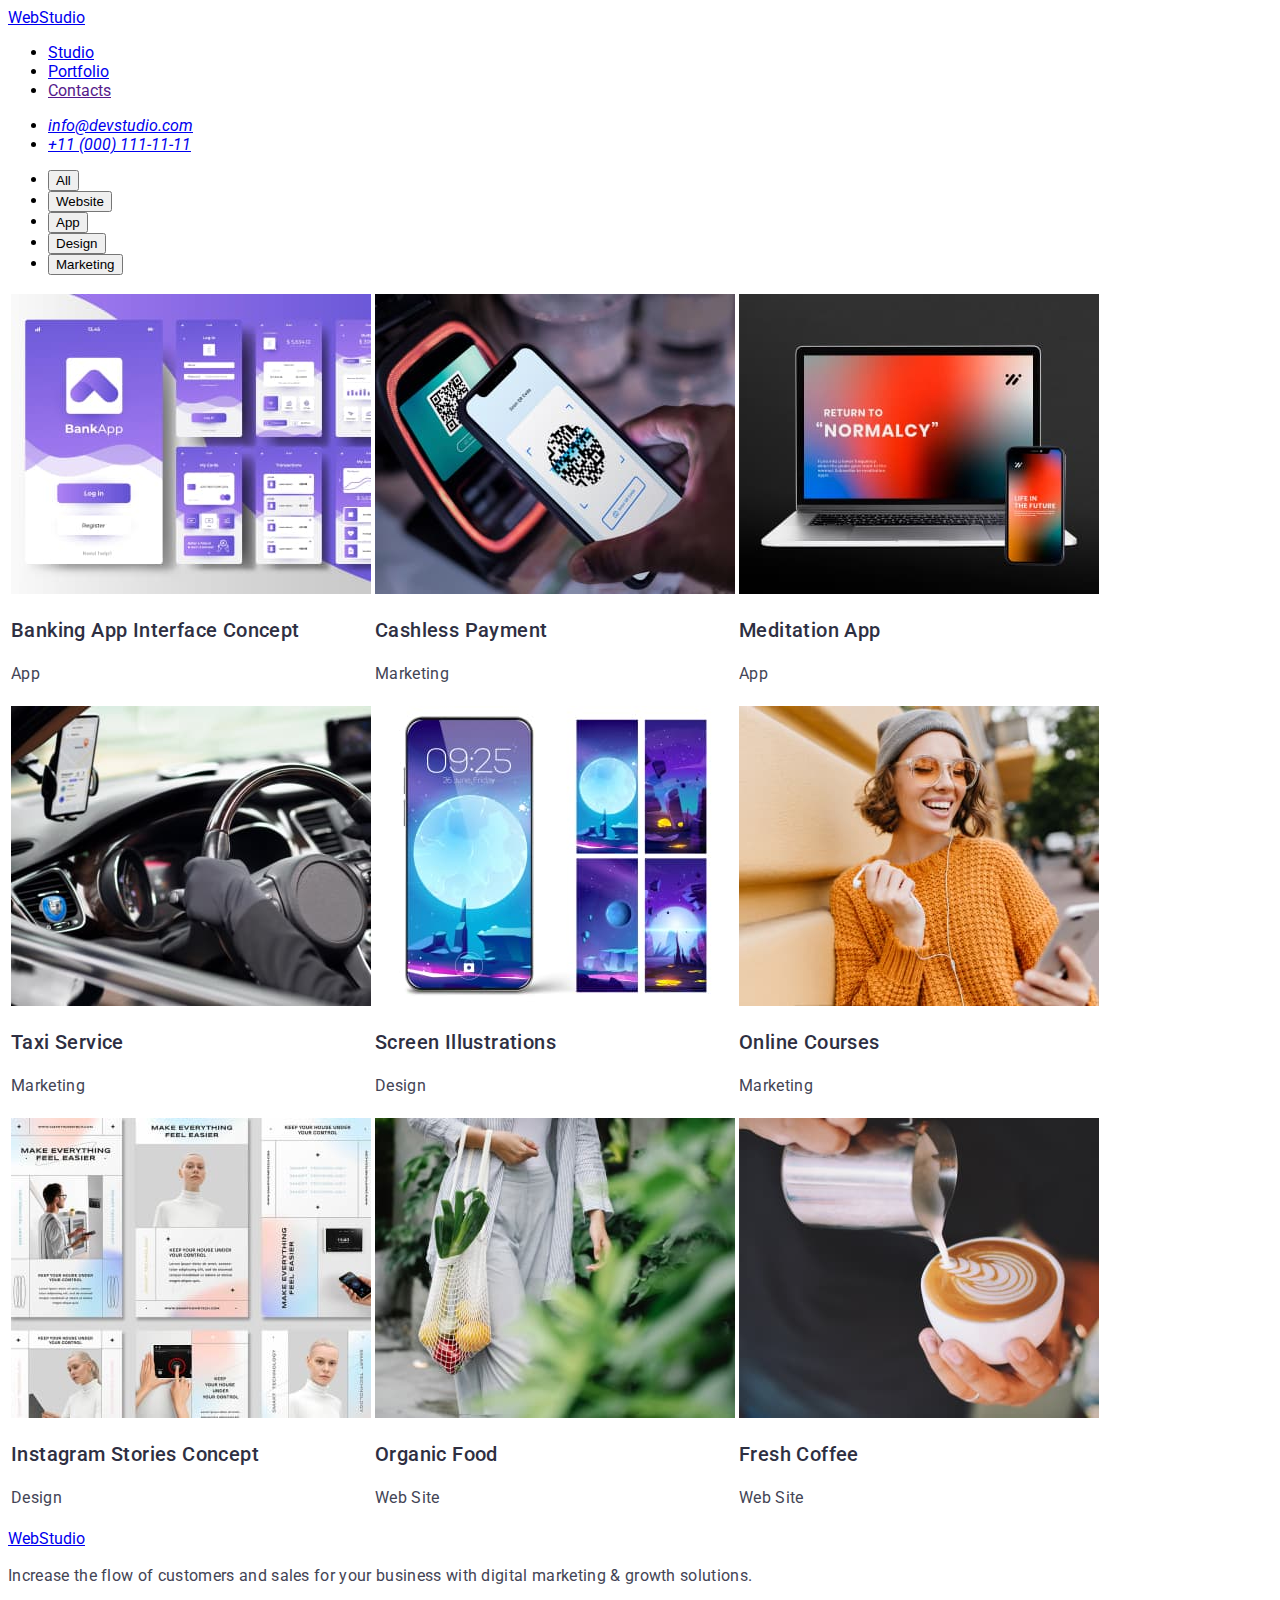
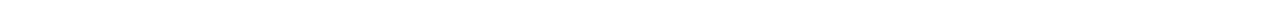
==== portfolio.html @ c82b1fdc "v1" ====
<!DOCTYPE html>
<html lang="en">

<head>
    <meta charset="UTF-8">
    <meta http-equiv="X-UA-Compatible" content="IE=edge">
    <meta name="viewport" content="width=device-width, initial-scale=1.0">
    <link rel="preconnect" href="https://fonts.googleapis.com">
    <link rel="preconnect" href="https://fonts.gstatic.com" crossorigin>
    <link
        href="https://fonts.googleapis.com/css2?family=Raleway:wght@800&family=Roboto:wght@400;500;700;900&display=swap"
        rel="stylesheet">
    <title>WEB STUDIO</title>
    <link rel="stylesheet" href="./css/styles.css">
</head>

<body>
    <header>
        <nav>
            <a href="./index.html">WebStudio</a>
            <ul>
                <li><a href="./index.html">Studio</a></li>
                <li><a href="./portfolio.html">Portfolio</a></li>
                <li><a href="">Contacts</a></li>
            </ul>
        </nav>
        <address>
            <ul>
                <li><a href="mailto:info@devstudio.com">info@devstudio.com</a></li>
                <li><a href="tel:+110001111111">+11 (000) 111-11-11</a></li>
            </ul>
        </address>
    </header>

    <main>
        <ul>
            <li><button type="button">All</button></li>
            <li><button type="button">Website</button></li>
            <li><button type="button">App</button></li>
            <li><button type="button">Design</button></li>
            <li><button type="button">Marketing</button></li>
        </ul>
        <table>
            <tr>
                <td>
                    <img src="./images/banking-app.jpg" alt="Banking app" width="360" height="300">
                    <h3>Banking App Interface Concept</h3>
                    <p>App</p>
                </td>
                <td>
                    <img src="./images/cashless-payment.jpg" alt="Cashless payment" width="360" height="300">
                    <h3>Cashless Payment</h3>
                    <p>Marketing</p>
                </td>
                <td>
                    <img src="./images/meditation-app.jpg" alt="Meditation app" width="360" height="300">
                    <h3>Meditation App</h3>
                    <p>App</p>
                </td>
            </tr>
            <tr>
                <td>
                    <img src="./images/taxi-service.jpg" alt="Taxi service" width="360" height="300">
                    <h3>Taxi Service</h3>
                    <p>Marketing</p>
                </td>
                <td>
                    <img src="./images/screen-illustration.jpg" alt="Lockscreen" width="360" height="300">
                    <h3>Screen Illustrations</h3>
                    <p>Design</p>
                </td>
                <td>
                    <img src="./images/online-courses.jpg" alt="The girls listening to meditation" width="360"
                        height="300">
                    <h3>Online Courses</h3>
                    <p>Marketing</p>
                </td>
            </tr>
            <tr>
                <td>
                    <img src="./images/instagram-stories.jpg" alt="Design instagram stories" width="360" height="300">
                    <h3>Instagram Stories Concept</h3>
                    <p>Design</p>
                </td>
                <td>
                    <img src="./images/organic-food.jpg" alt="Organic food in a bug" width="360" height="300">
                    <h3>Organic Food</h3>
                    <p>Web Site</p>
                </td>
                <td>
                    <img src="./images/fresh-coffee.jpg" alt="Coffee is poured into a cup" width="360" height="300">
                    <h3>Fresh Coffee</h3>
                    <p>Web Site</p>
                </td>
            </tr>
        </table>
    </main>

    <footer>
        <a href="./index.html">WebStudio</a>
        <p>Increase the flow of customers and sales for your business with digital marketing & growth solutions.</p>
    </footer>
</body>

</html>
---- css/styles.css ----
body {
    font-family: 'Roboto', sans-serif;
    text-decoration: none;
}

.header {}

.header-navigation {
    font-weight: 500;
    font-size: 16px;
    line-height: 1.5;    
    letter-spacing: 0.02em;
    color: #2E2F42;
}

.logo {
    font-weight: 800;
    font-size: 18px;
    line-height: 1.17;
    letter-spacing: 0.03em;
    text-transform: uppercase;
    color: #2E2F42;
}

.header-menu {
    font-size: 16px;
}

.header-menu-item {}

h1 {
    font-weight: 700;
        font-size: 56px;
        line-height: 1.07;
        letter-spacing: 0.02em;
        color: #FFFFFF;
}

h3 {
    font-weight: 500;
    font-size: 20px;
    line-height: 1.2;
    letter-spacing: 0.02em;
    color: #2E2F42;
}

p {
    font-weight: 400;
        font-size: 16px;
        line-height: 1.5;
        letter-spacing: 0.02em;
        color: #434455;
}
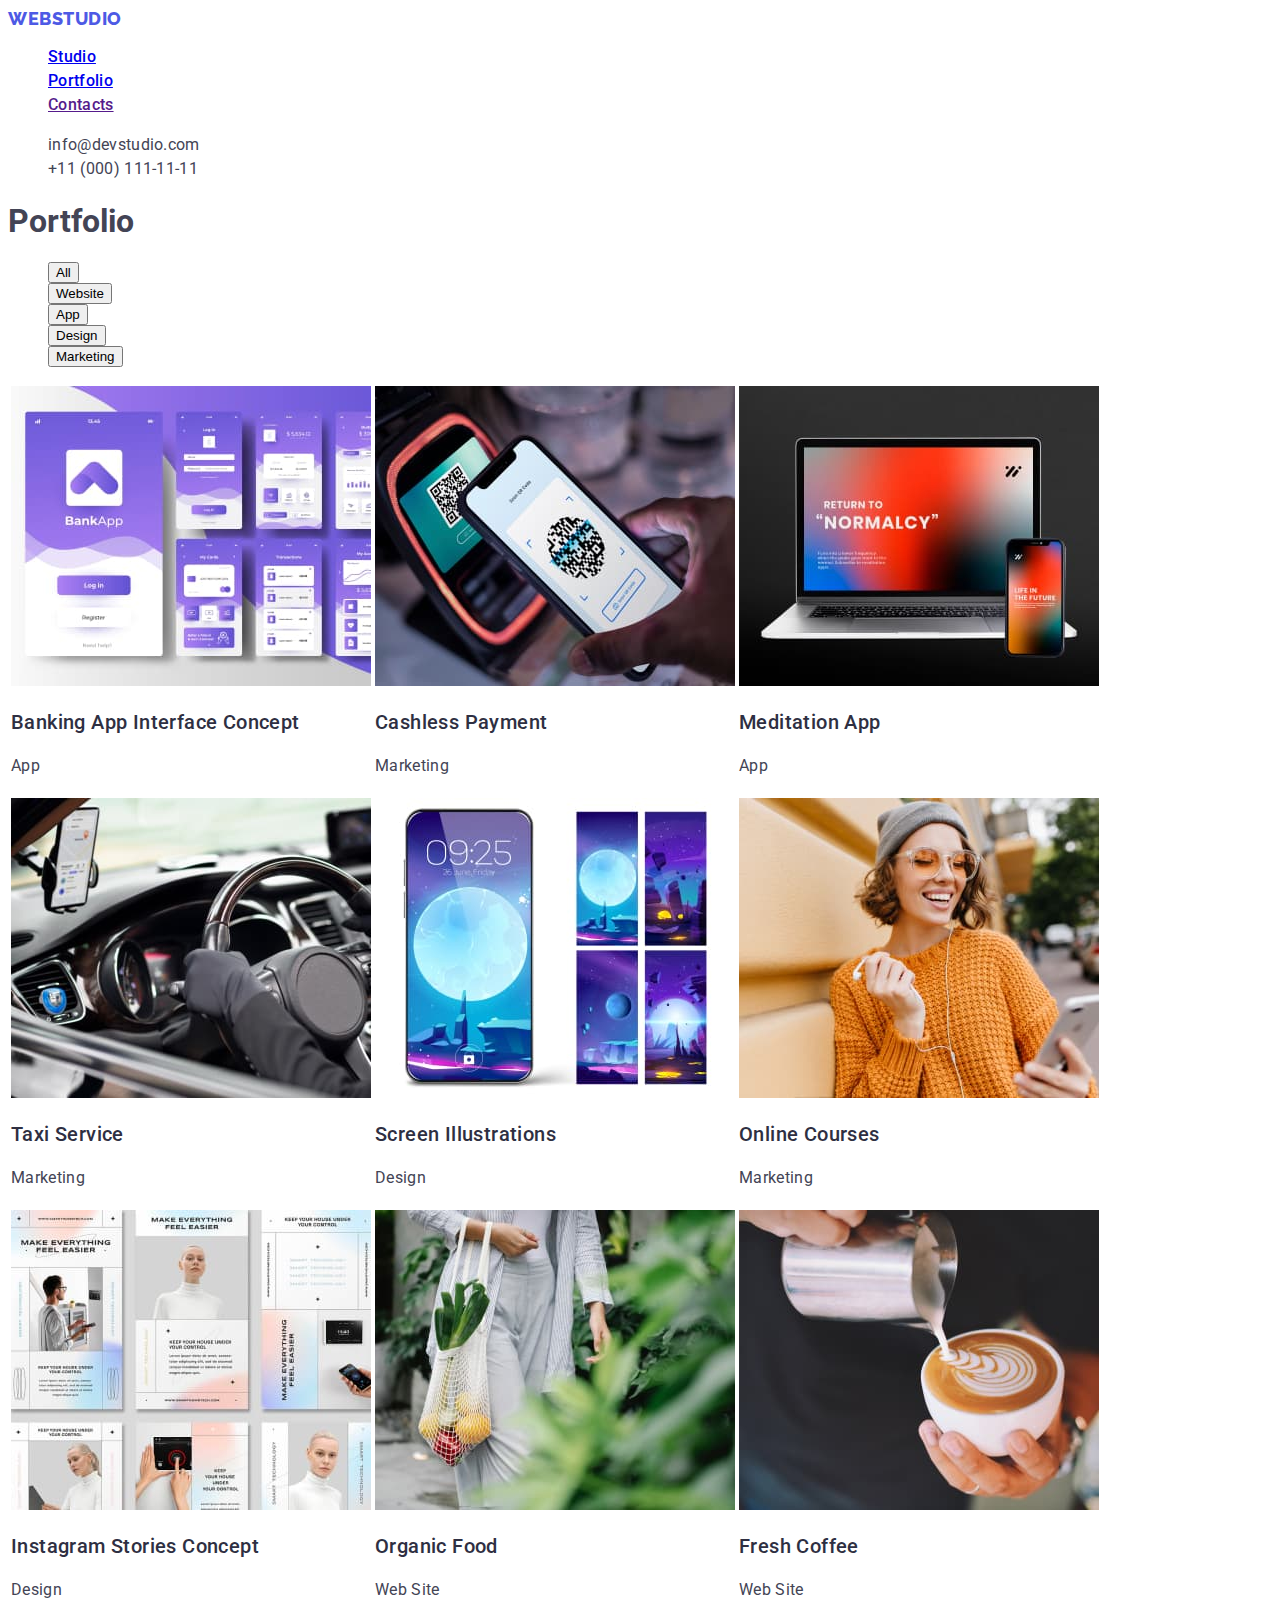
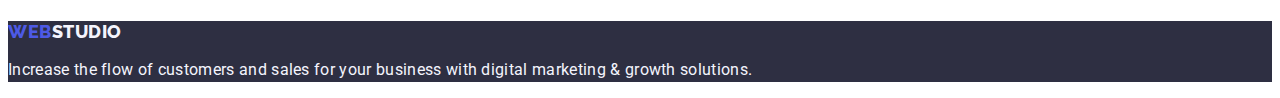
==== commit fadf0e39: "1.3" ====
--- a/portfolio.html
+++ b/portfolio.html
@@ -17,88 +17,93 @@
 <body>
     <header>
         <nav>
-            <a href="./index.html">WebStudio</a>
+            <a class="logo link" href="./index.html">Web<span class="Studio">Studio</span></a>
             <ul>
-                <li><a href="./index.html">Studio</a></li>
-                <li><a href="./portfolio.html">Portfolio</a></li>
-                <li><a href="">Contacts</a></li>
+                <li class="header-menu-item link"><a class="heder-menu-link" href="./index.html">Studio</a></li>
+                <li class="header-menu-item link"><a class="heder-menu-link" href="./portfolio.html">Portfolio</a></li>
+                <li class="header-menu-item link"><a class="heder-menu-link" href="">Contacts</a></li>
             </ul>
         </nav>
-        <address>
+        <address class="contacts">
             <ul>
-                <li><a href="mailto:info@devstudio.com">info@devstudio.com</a></li>
-                <li><a href="tel:+110001111111">+11 (000) 111-11-11</a></li>
+                <li><a class="contacts-data link" href="mailto:info@devstudio.com">info@devstudio.com</a></li>
+                <li><a class="contacts-data link" href="tel:+110001111111">+11 (000) 111-11-11</a></li>
             </ul>
         </address>
     </header>
 
     <main>
-        <ul>
-            <li><button type="button">All</button></li>
-            <li><button type="button">Website</button></li>
-            <li><button type="button">App</button></li>
-            <li><button type="button">Design</button></li>
-            <li><button type="button">Marketing</button></li>
-        </ul>
-        <table>
-            <tr>
-                <td>
-                    <img src="./images/banking-app.jpg" alt="Banking app" width="360" height="300">
-                    <h3>Banking App Interface Concept</h3>
-                    <p>App</p>
-                </td>
-                <td>
-                    <img src="./images/cashless-payment.jpg" alt="Cashless payment" width="360" height="300">
-                    <h3>Cashless Payment</h3>
-                    <p>Marketing</p>
-                </td>
-                <td>
-                    <img src="./images/meditation-app.jpg" alt="Meditation app" width="360" height="300">
-                    <h3>Meditation App</h3>
-                    <p>App</p>
-                </td>
-            </tr>
-            <tr>
-                <td>
-                    <img src="./images/taxi-service.jpg" alt="Taxi service" width="360" height="300">
-                    <h3>Taxi Service</h3>
-                    <p>Marketing</p>
-                </td>
-                <td>
-                    <img src="./images/screen-illustration.jpg" alt="Lockscreen" width="360" height="300">
-                    <h3>Screen Illustrations</h3>
-                    <p>Design</p>
-                </td>
-                <td>
-                    <img src="./images/online-courses.jpg" alt="The girls listening to meditation" width="360"
-                        height="300">
-                    <h3>Online Courses</h3>
-                    <p>Marketing</p>
-                </td>
-            </tr>
-            <tr>
-                <td>
-                    <img src="./images/instagram-stories.jpg" alt="Design instagram stories" width="360" height="300">
-                    <h3>Instagram Stories Concept</h3>
-                    <p>Design</p>
-                </td>
-                <td>
-                    <img src="./images/organic-food.jpg" alt="Organic food in a bug" width="360" height="300">
-                    <h3>Organic Food</h3>
-                    <p>Web Site</p>
-                </td>
-                <td>
-                    <img src="./images/fresh-coffee.jpg" alt="Coffee is poured into a cup" width="360" height="300">
-                    <h3>Fresh Coffee</h3>
-                    <p>Web Site</p>
-                </td>
-            </tr>
-        </table>
+        <section>
+            <h1>Portfolio</h1>
+            <ul>
+                <li><button type="button">All</button></li>
+                <li><button type="button">Website</button></li>
+                <li><button type="button">App</button></li>
+                <li><button type="button">Design</button></li>
+                <li><button type="button">Marketing</button></li>
+            </ul>
+            <table>
+                <tr>
+                    <td>
+                        <img src="./images/banking-app.jpg" alt="Banking app" width="360" height="300">
+                        <h3>Banking App Interface Concept</h3>
+                        <p>App</p>
+                    </td>
+                    <td>
+                        <img src="./images/cashless-payment.jpg" alt="Cashless payment" width="360" height="300">
+                        <h3>Cashless Payment</h3>
+                        <p>Marketing</p>
+                    </td>
+                    <td>
+                        <img src="./images/meditation-app.jpg" alt="Meditation app" width="360" height="300">
+                        <h3>Meditation App</h3>
+                        <p>App</p>
+                    </td>
+                </tr>
+                <tr>
+                    <td>
+                        <img src="./images/taxi-service.jpg" alt="Taxi service" width="360" height="300">
+                        <h3>Taxi Service</h3>
+                        <p>Marketing</p>
+                    </td>
+                    <td>
+                        <img src="./images/screen-illustration.jpg" alt="Lockscreen" width="360" height="300">
+                        <h3>Screen Illustrations</h3>
+                        <p>Design</p>
+                    </td>
+                    <td>
+                        <img src="./images/online-courses.jpg" alt="The girls listening to meditation" width="360"
+                            height="300">
+                        <h3>Online Courses</h3>
+                        <p>Marketing</p>
+                    </td>
+                </tr>
+                <tr>
+                    <td>
+                        <img src="./images/instagram-stories.jpg" alt="Design instagram stories" width="360"
+                            height="300">
+                        <h3>Instagram Stories Concept</h3>
+                        <p>Design</p>
+                    </td>
+                    <td>
+                        <img src="./images/organic-food.jpg" alt="Organic food in a bug" width="360" height="300">
+                        <h3>Organic Food</h3>
+                        <p>Web Site</p>
+                    </td>
+                    <td>
+                        <img src="./images/fresh-coffee.jpg" alt="Coffee is poured into a cup" width="360" height="300">
+                        <h3>Fresh Coffee</h3>
+                        <p>Web Site</p>
+                    </td>
+                </tr>
+            </table>
+        </section>
     </main>
 
-    <footer>
-        <a href="./index.html">WebStudio</a>
-        <p>Increase the flow of customers and sales for your business with digital marketing & growth solutions.</p>
+    <footer class="footer">
+        <a class="logo link" href="./index.html">Web<span class="studiof">Studio</span></a>
+        <p class="footerp">Increase the flow of customers and sales for your business with digital marketing & growth
+            solutions.</p>
     </footer>
 </body>
 
--- a/css/styles.css
+++ b/css/styles.css
@@ -1,39 +1,115 @@
+:root {
+    --navy-blue: #2e2f42;
+    --cloud: #F4F4FD;
+    --slate: #434455;
+}
+
 body {
     font-family: 'Roboto', sans-serif;
     text-decoration: none;
+    color: #434455;
+    background-color: #FFFFFF;
 }
 
-.header {}
+.link {
+    text-decoration: none;
+}
 
-.header-navigation {
-    font-weight: 500;
-    font-size: 16px;
-    line-height: 1.5;    
-    letter-spacing: 0.02em;
-    color: #2E2F42;
+ul {
+    list-style: none;
 }
 
 .logo {
+    font-family: "Raleway", sans-serif;
     font-weight: 800;
     font-size: 18px;
     line-height: 1.17;
     letter-spacing: 0.03em;
     text-transform: uppercase;
-    color: #2E2F42;
+    color: #4d5ae5;
 }
 
-.header-menu {
-    font-size: 16px;
+.studio {
+    color: #2e2f42;
 }
 
-.header-menu-item {}
+.studiof {
+    color: #f4f4fd
+}
 
-h1 {
+.header-menu-item {
+    font-weight: 500;
+    font-size: 16px;
+    line-height: 1.5;
+    letter-spacing: 0.02em;
+    color: var(--navy-blue);
+}
+
+.header-menu-item:hover {
+    color: #404bbf;
+}
+
+.header-menu-item:active {
+    color: #404bbf;
+}
+
+.contacts {
+    font-style: normal;
+}
+
+.contacts-data {
+    letter-spacing: 0.02em;
+    color: var(--slate);
+    line-height: 1.5;
+}
+
+.contacts.data:hover {
+    color: #404bbf
+}
+
+.contacts-data:active {
+    color: #404bbf
+}
+
+.section1 {
+    background-color: var(--navy-blue);
+}
+
+.slogan {
     font-weight: 700;
-        font-size: 56px;
-        line-height: 1.07;
-        letter-spacing: 0.02em;
-        color: #FFFFFF;
+    font-size: 56px;
+    line-height: 1.07;
+    letter-spacing: 0.02em;
+    color: #FFFFFF;
+    text-align: center
+}
+
+.button {
+    background-color: #4D5AE5;
+    font-family: "Roboto", sans-serif;
+    font-weight: 500;
+    font-size: 16px;
+    line-height: 1.5;
+    align-items: center;
+    letter-spacing: 0.04em;
+    color: #FFFFFF;
+    cursor: pointer;
+}
+
+.button1:hover {
+    background-color: #404BBF;
+}
+
+.button1:active {
+    background-color: #404BBF;
+}
+
+h2 {
+    font-weight: 700;
+    font-size: 36px;
+    line-height: 1.11;
+    letter-spacing: 0.02em;
+    color: #2E2F42;
 }
 
 h3 {
@@ -46,8 +122,15 @@
 
 p {
     font-weight: 400;
-        font-size: 16px;
-        line-height: 1.5;
-        letter-spacing: 0.02em;
-        color: #434455;
+    font-size: 16px;
+    line-height: 1.5;
+    letter-spacing: 0.02em;
 }
+
+.footer {
+background-color: var(--navy-blue);
+}
+
+.footerp {
+    color: var(--cloud);
+}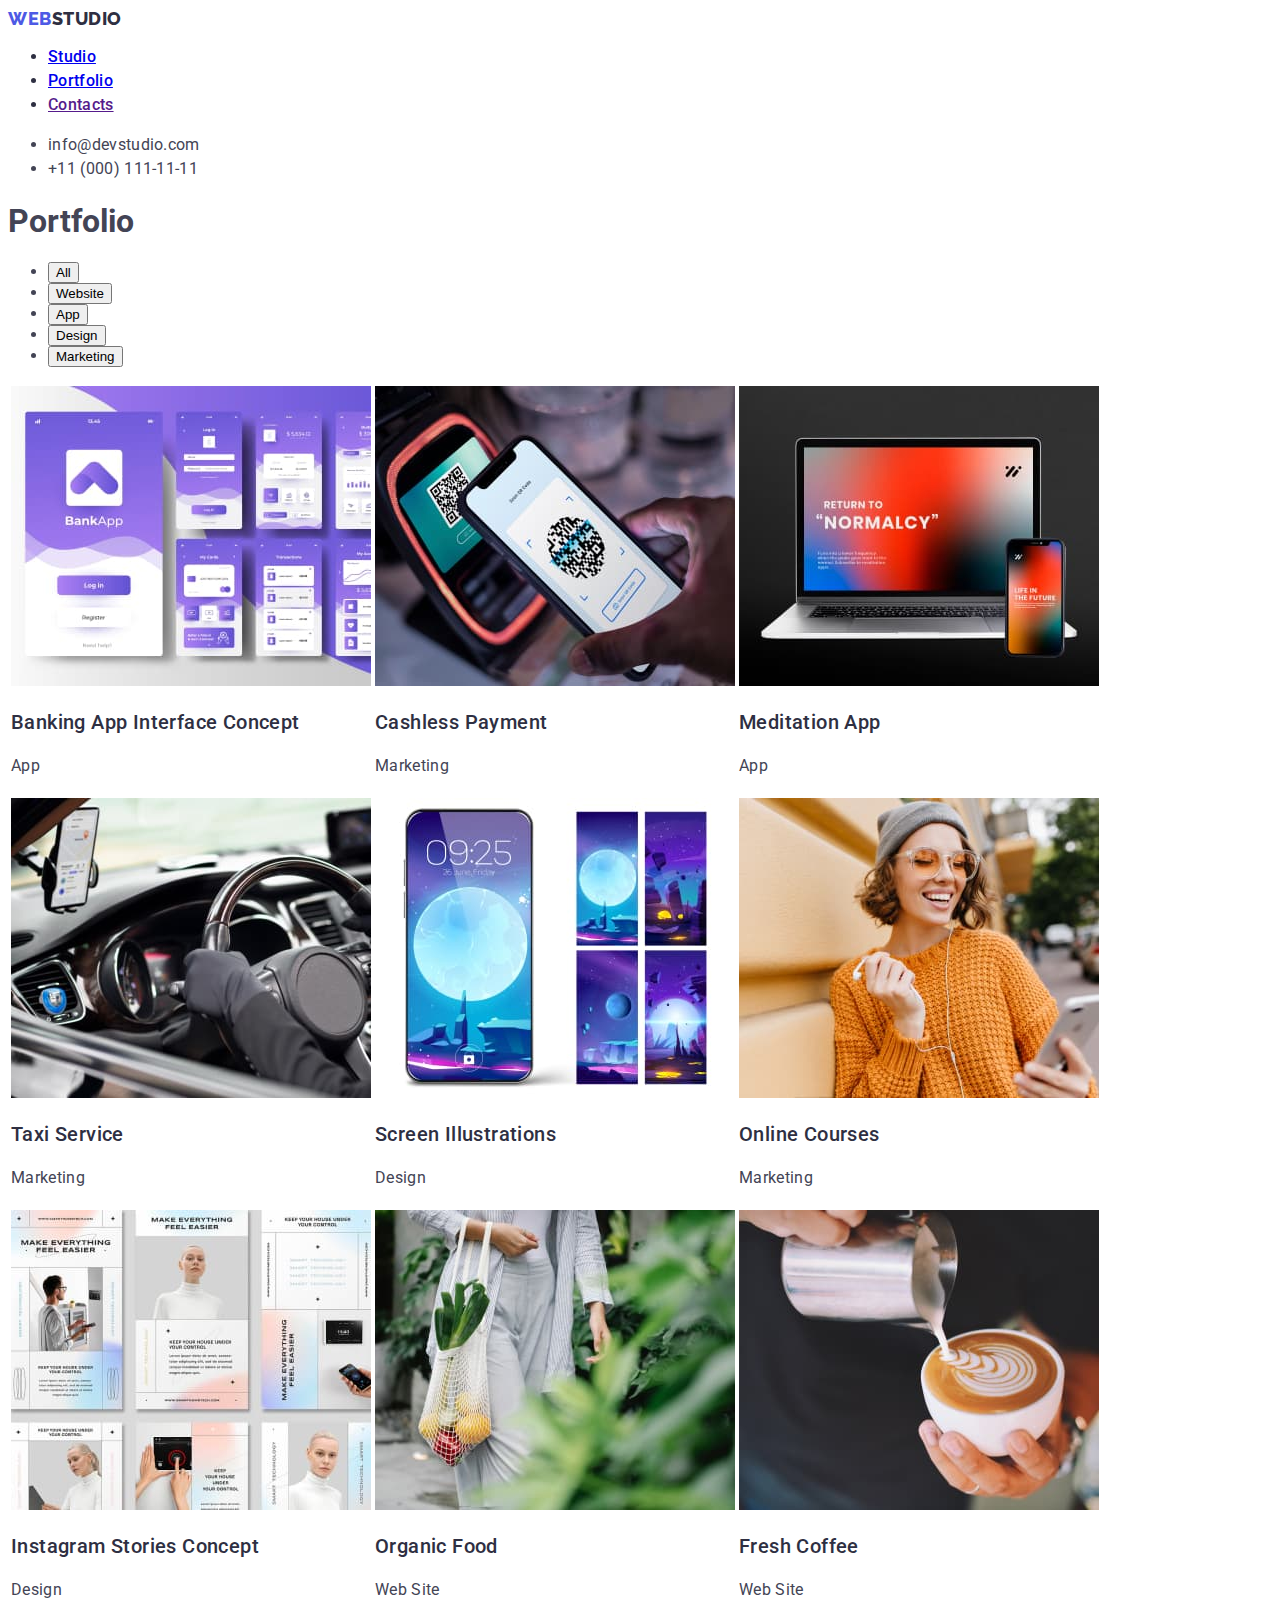
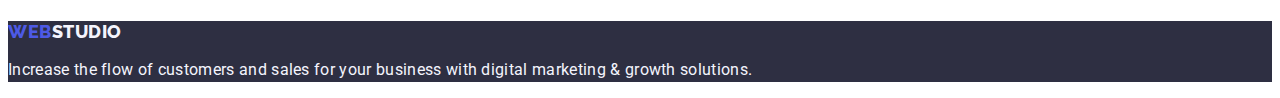
==== commit 27e92763: "1.4" ====
--- a/portfolio.html
+++ b/portfolio.html
@@ -17,7 +17,7 @@
 <body>
     <header>
         <nav>
-            <a class="logo link" href="./index.html">Web<span class="Studio">Studio</span></a>
+            <a class="logo link" href="./index.html">Web<span class="studio">Studio</span></a>
             <ul>
                 <li class="header-menu-item link"><a class="heder-menu-link" href="./index.html">Studio</a></li>
                 <li class="header-menu-item link"><a class="heder-menu-link" href="./portfolio.html">Portfolio</a></li>
--- a/css/styles.css
+++ b/css/styles.css
@@ -15,7 +15,7 @@
     text-decoration: none;
 }
 
-ul {
+.list {
     list-style: none;
 }
 
@@ -71,7 +71,7 @@
     color: #404bbf
 }
 
-.section1 {
+.section-introduction {
     background-color: var(--navy-blue);
 }
 
@@ -96,11 +96,11 @@
     cursor: pointer;
 }
 
-.button1:hover {
+.button:hover {
     background-color: #404BBF;
 }
 
-.button1:active {
+.button:active {
     background-color: #404BBF;
 }
 
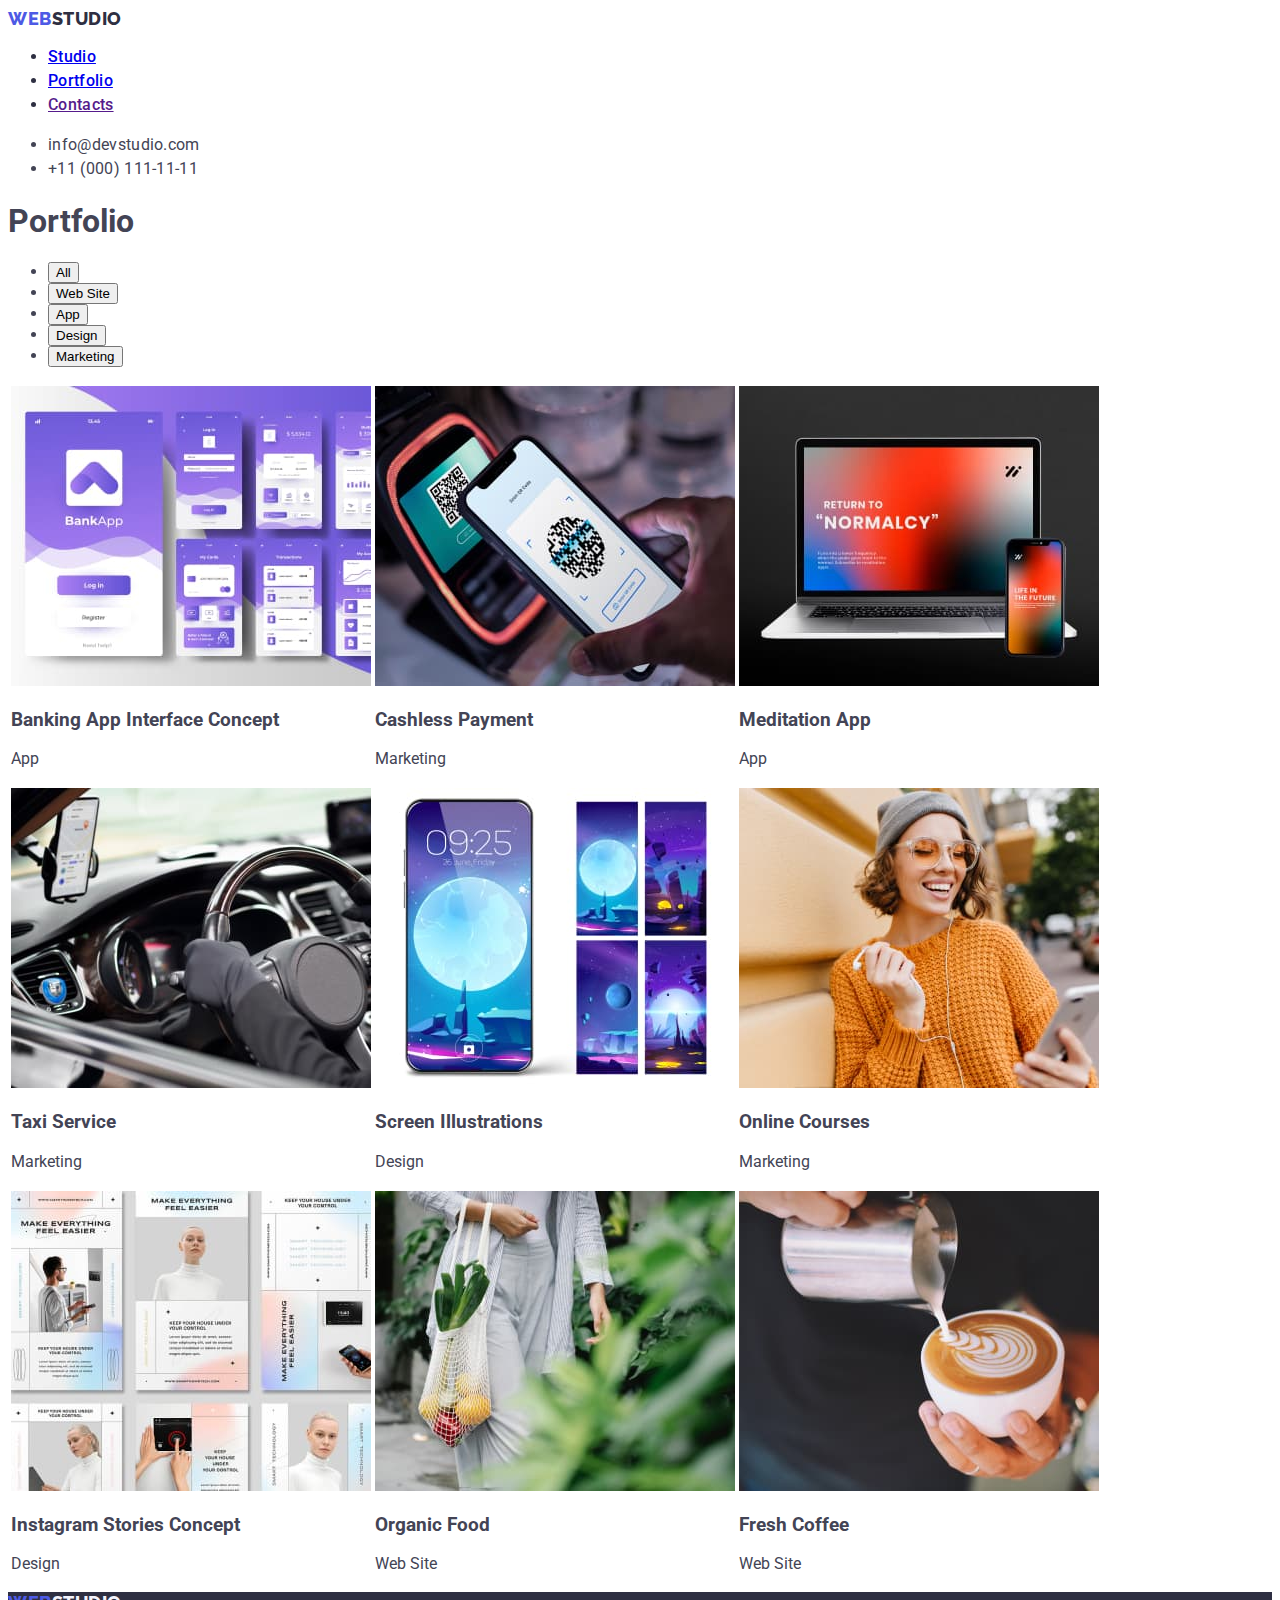
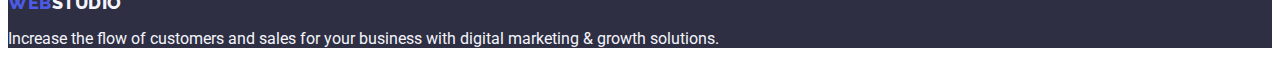
==== commit 6ca3972a: "1.6" ====
--- a/portfolio.html
+++ b/portfolio.html
@@ -37,7 +37,7 @@
             <h1>Portfolio</h1>
             <ul>
                 <li><button type="button">All</button></li>
-                <li><button type="button">Website</button></li>
+                <li><button type="button">Web Site</button></li>
                 <li><button type="button">App</button></li>
                 <li><button type="button">Design</button></li>
                 <li><button type="button">Marketing</button></li>
--- a/css/styles.css
+++ b/css/styles.css
@@ -1,7 +1,8 @@
 :root {
-    --navy-blue: #2e2f42;
+    --navy-blue: #2E2F42;
     --cloud: #F4F4FD;
     --slate: #434455;
+    --ocean: #404BBF;
 }
 
 body {
@@ -30,11 +31,11 @@
 }
 
 .studio {
-    color: #2e2f42;
+    color: var(--navy-blue);
 }
 
 .studiof {
-    color: #f4f4fd
+    color: var(--cloud);
 }
 
 .header-menu-item {
@@ -46,11 +47,11 @@
 }
 
 .header-menu-item:hover {
-    color: #404bbf;
+    color: var(--ocean);
 }
 
-.header-menu-item:active {
-    color: #404bbf;
+.header-menu-item:focus {
+    color: var(--ocean);
 }
 
 .contacts {
@@ -67,11 +68,11 @@
     color: #404bbf
 }
 
-.contacts-data:active {
+.contacts-data:focus {
     color: #404bbf
 }
 
-.section-introduction {
+.introduction {
     background-color: var(--navy-blue);
 }
 
@@ -90,7 +91,6 @@
     font-weight: 500;
     font-size: 16px;
     line-height: 1.5;
-    align-items: center;
     letter-spacing: 0.04em;
     color: #FFFFFF;
     cursor: pointer;
@@ -100,7 +100,7 @@
     background-color: #404BBF;
 }
 
-.button:active {
+.button:focus {
     background-color: #404BBF;
 }
 
@@ -112,7 +112,7 @@
     color: #2E2F42;
 }
 
-h3 {
+.advantagesh {
     font-weight: 500;
     font-size: 20px;
     line-height: 1.2;
@@ -120,7 +120,7 @@
     color: #2E2F42;
 }
 
-p {
+.advantagesp {
     font-weight: 400;
     font-size: 16px;
     line-height: 1.5;
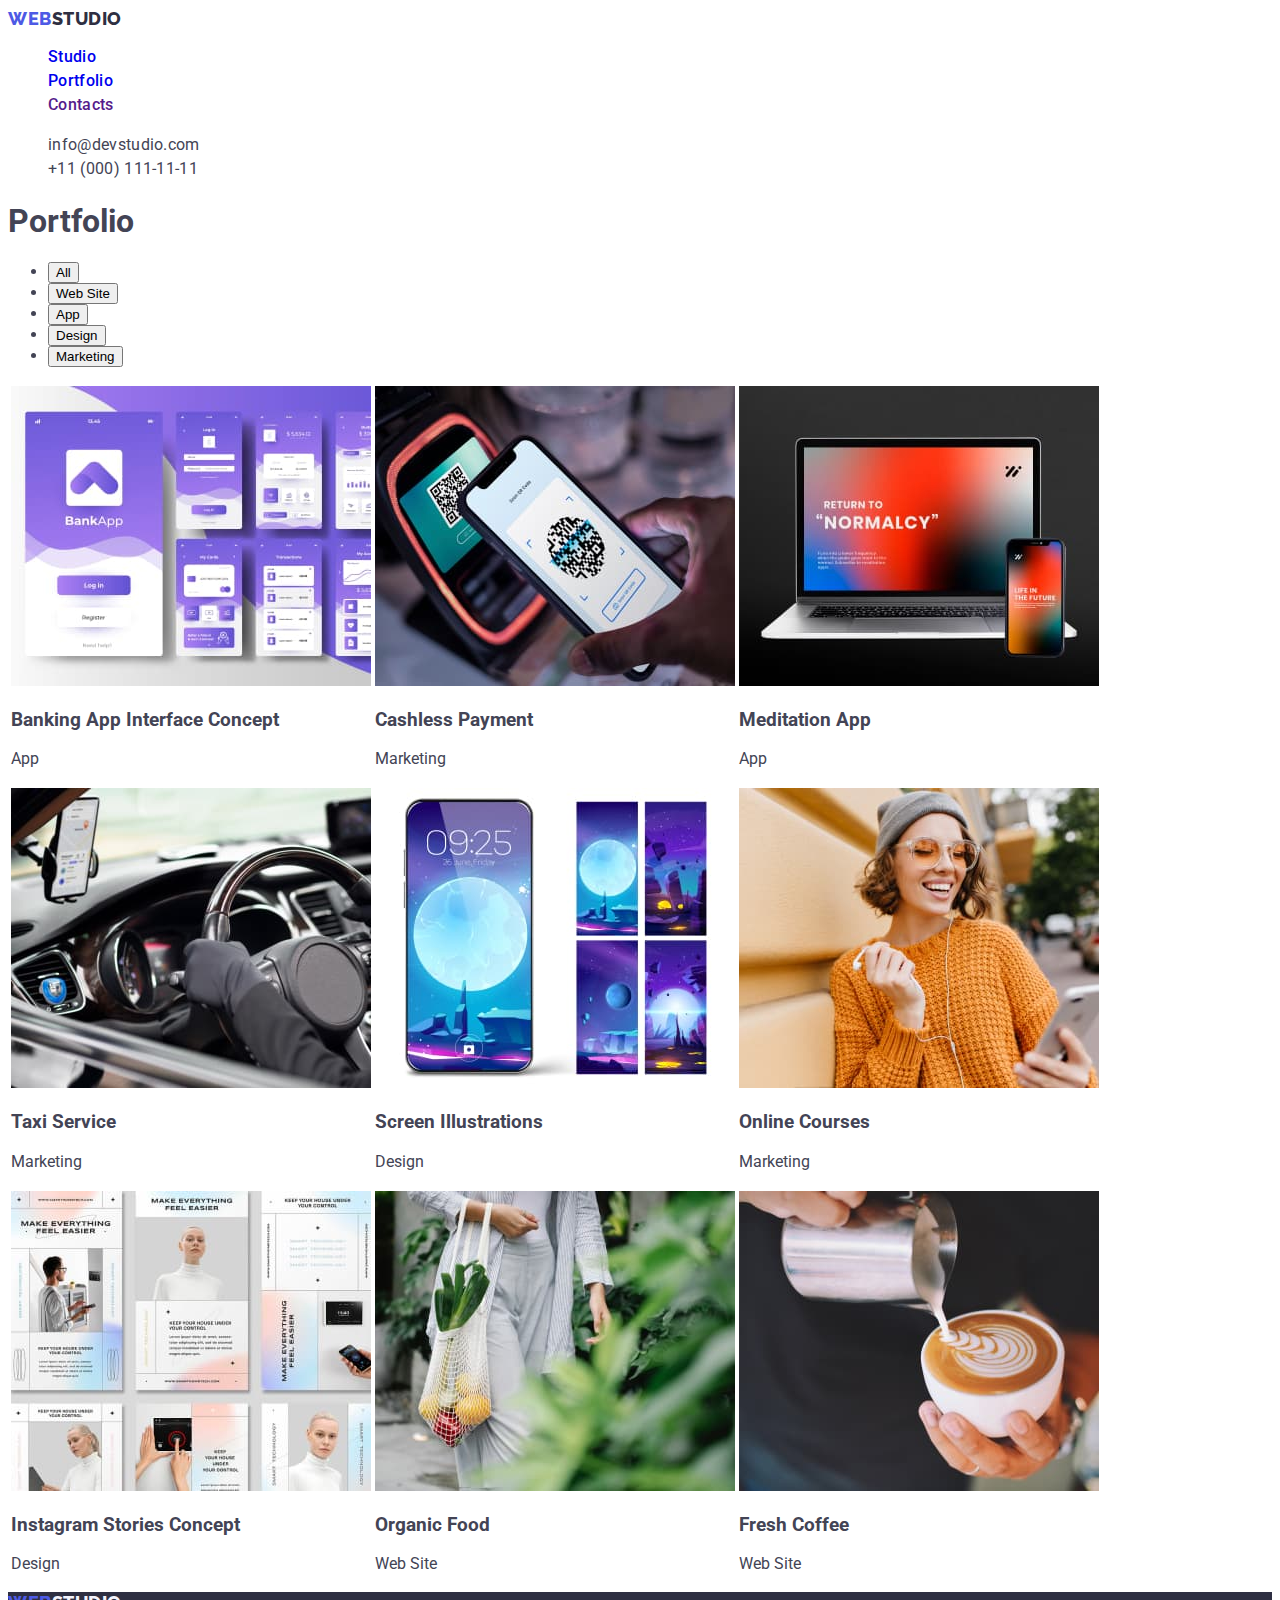
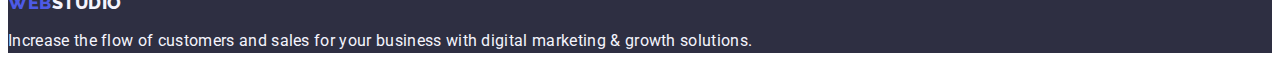
==== commit fb7eaa96: "1.8" ====
--- a/portfolio.html
+++ b/portfolio.html
@@ -18,14 +18,14 @@
     <header>
         <nav>
             <a class="logo link" href="./index.html">Web<span class="studio">Studio</span></a>
-            <ul>
-                <li class="header-menu-item link"><a class="heder-menu-link" href="./index.html">Studio</a></li>
-                <li class="header-menu-item link"><a class="heder-menu-link" href="./portfolio.html">Portfolio</a></li>
-                <li class="header-menu-item link"><a class="heder-menu-link" href="">Contacts</a></li>
+            <ul class="list">
+                <li class="header-menu-item"><a class="heder-menu-link link" href="./index.html">Studio</a></li>
+                <li class="header-menu-item"><a class="heder-menu-link link" href="./portfolio.html">Portfolio</a></li>
+                <li class="header-menu-item"><a class="heder-menu-link link" href="">Contacts</a></li>
             </ul>
         </nav>
         <address class="contacts">
-            <ul>
+            <ul class="list">
                 <li><a class="contacts-data link" href="mailto:info@devstudio.com">info@devstudio.com</a></li>
                 <li><a class="contacts-data link" href="tel:+110001111111">+11 (000) 111-11-11</a></li>
             </ul>
--- a/css/styles.css
+++ b/css/styles.css
@@ -1,5 +1,5 @@
 :root {
-    --navy-blue: #2E2F42;
+    --navy-blue: #2e2f42;
     --cloud: #F4F4FD;
     --slate: #434455;
     --ocean: #404BBF;
@@ -43,15 +43,18 @@
     font-size: 16px;
     line-height: 1.5;
     letter-spacing: 0.02em;
+}
+
+.header-menu-link {
     color: var(--navy-blue);
 }
 
-.header-menu-item:hover {
-    color: var(--ocean);
+.header-menu-link:hover {
+    color: #404bbf;
 }
 
-.header-menu-item:focus {
-    color: var(--ocean);
+.header-menu-link:focus {
+    color: #404bbf;
 }
 
 .contacts {
@@ -64,12 +67,12 @@
     line-height: 1.5;
 }
 
-.contacts.data:hover {
-    color: #404bbf
+.contacts-data:hover {
+    color: #404bbf;
 }
 
 .contacts-data:focus {
-    color: #404bbf
+    color: #404bbf;
 }
 
 .introduction {
@@ -104,15 +107,17 @@
     background-color: #404BBF;
 }
 
-h2 {
+.h-two {
     font-weight: 700;
     font-size: 36px;
     line-height: 1.11;
     letter-spacing: 0.02em;
     color: #2E2F42;
+    text-align: center;
+    text-transform: capitalize;
 }
 
-.advantagesh {
+.h-three {
     font-weight: 500;
     font-size: 20px;
     line-height: 1.2;
@@ -127,10 +132,16 @@
     letter-spacing: 0.02em;
 }
 
+.developers {
+    background-color: #F4F4FD;
+}
+
 .footer {
 background-color: var(--navy-blue);
 }
 
 .footerp {
     color: var(--cloud);
+    line-height: 1.5;
+    letter-spacing: 0.02em;
 }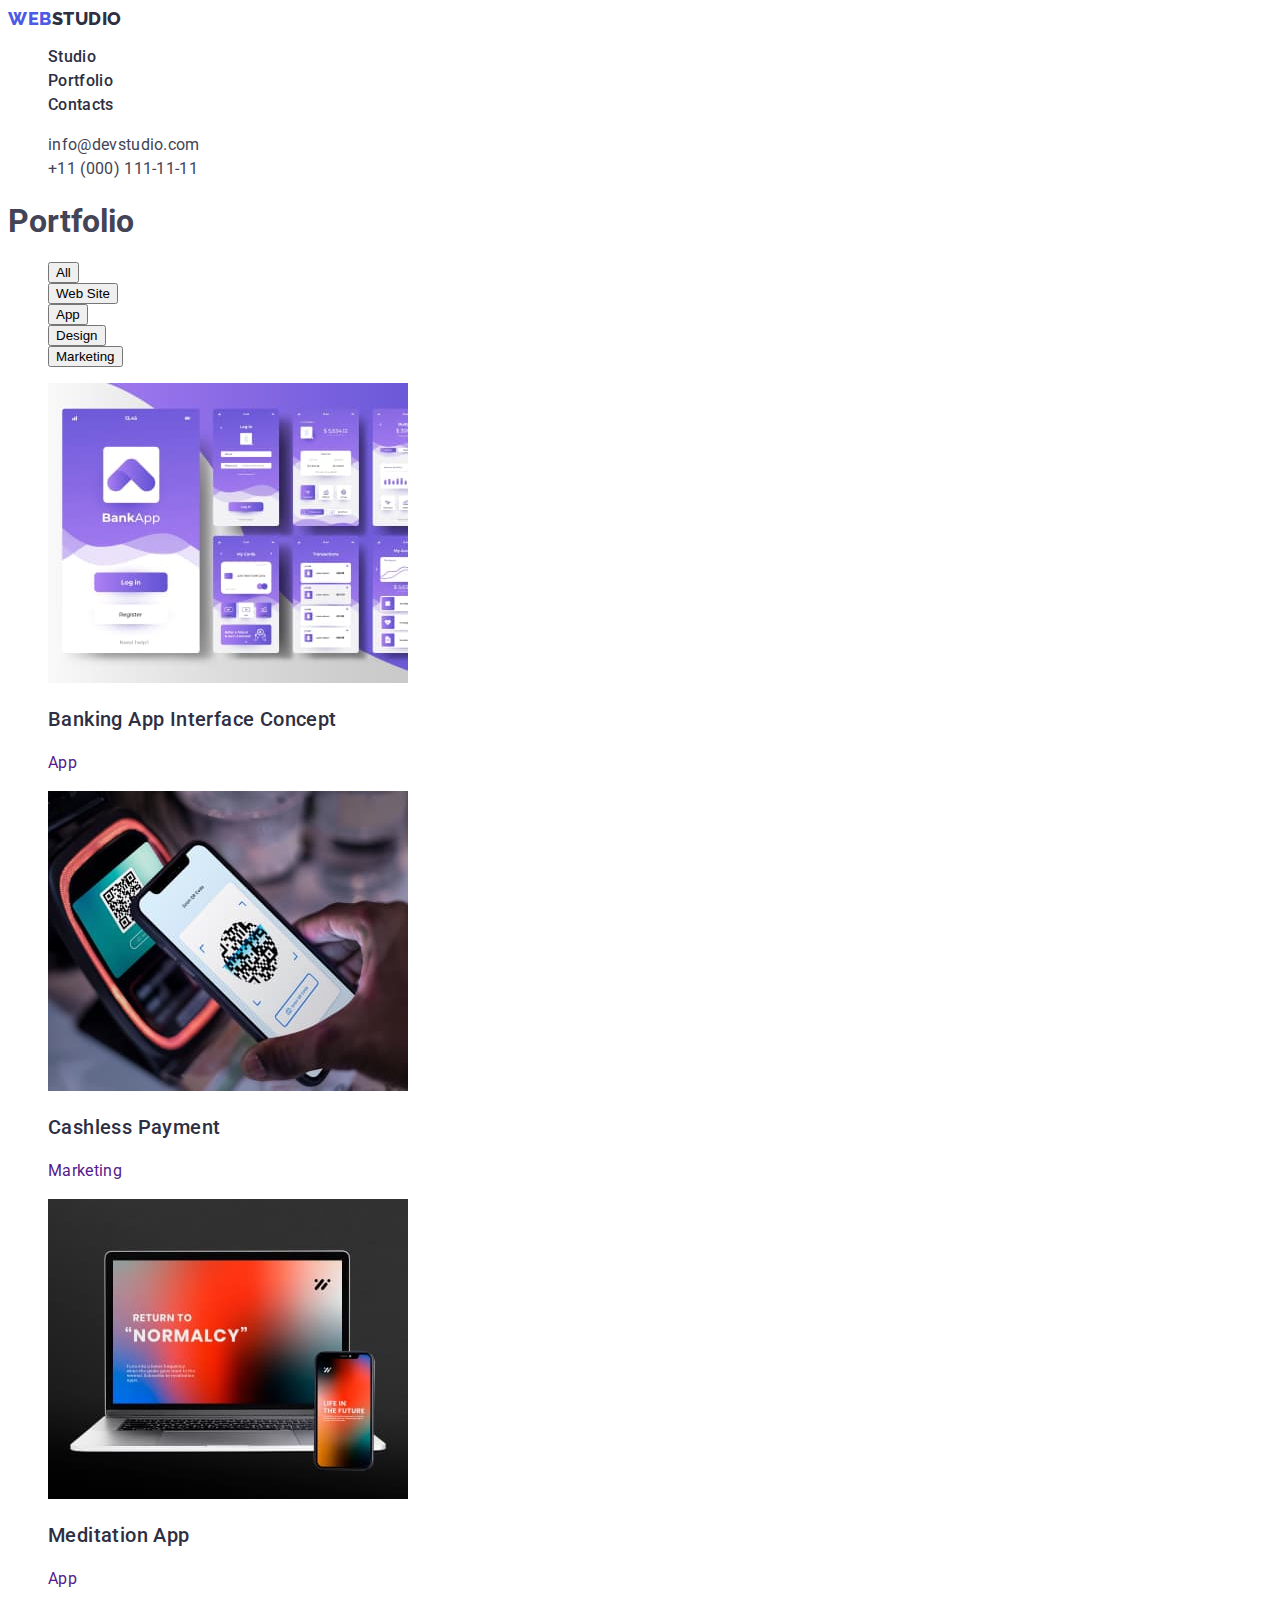
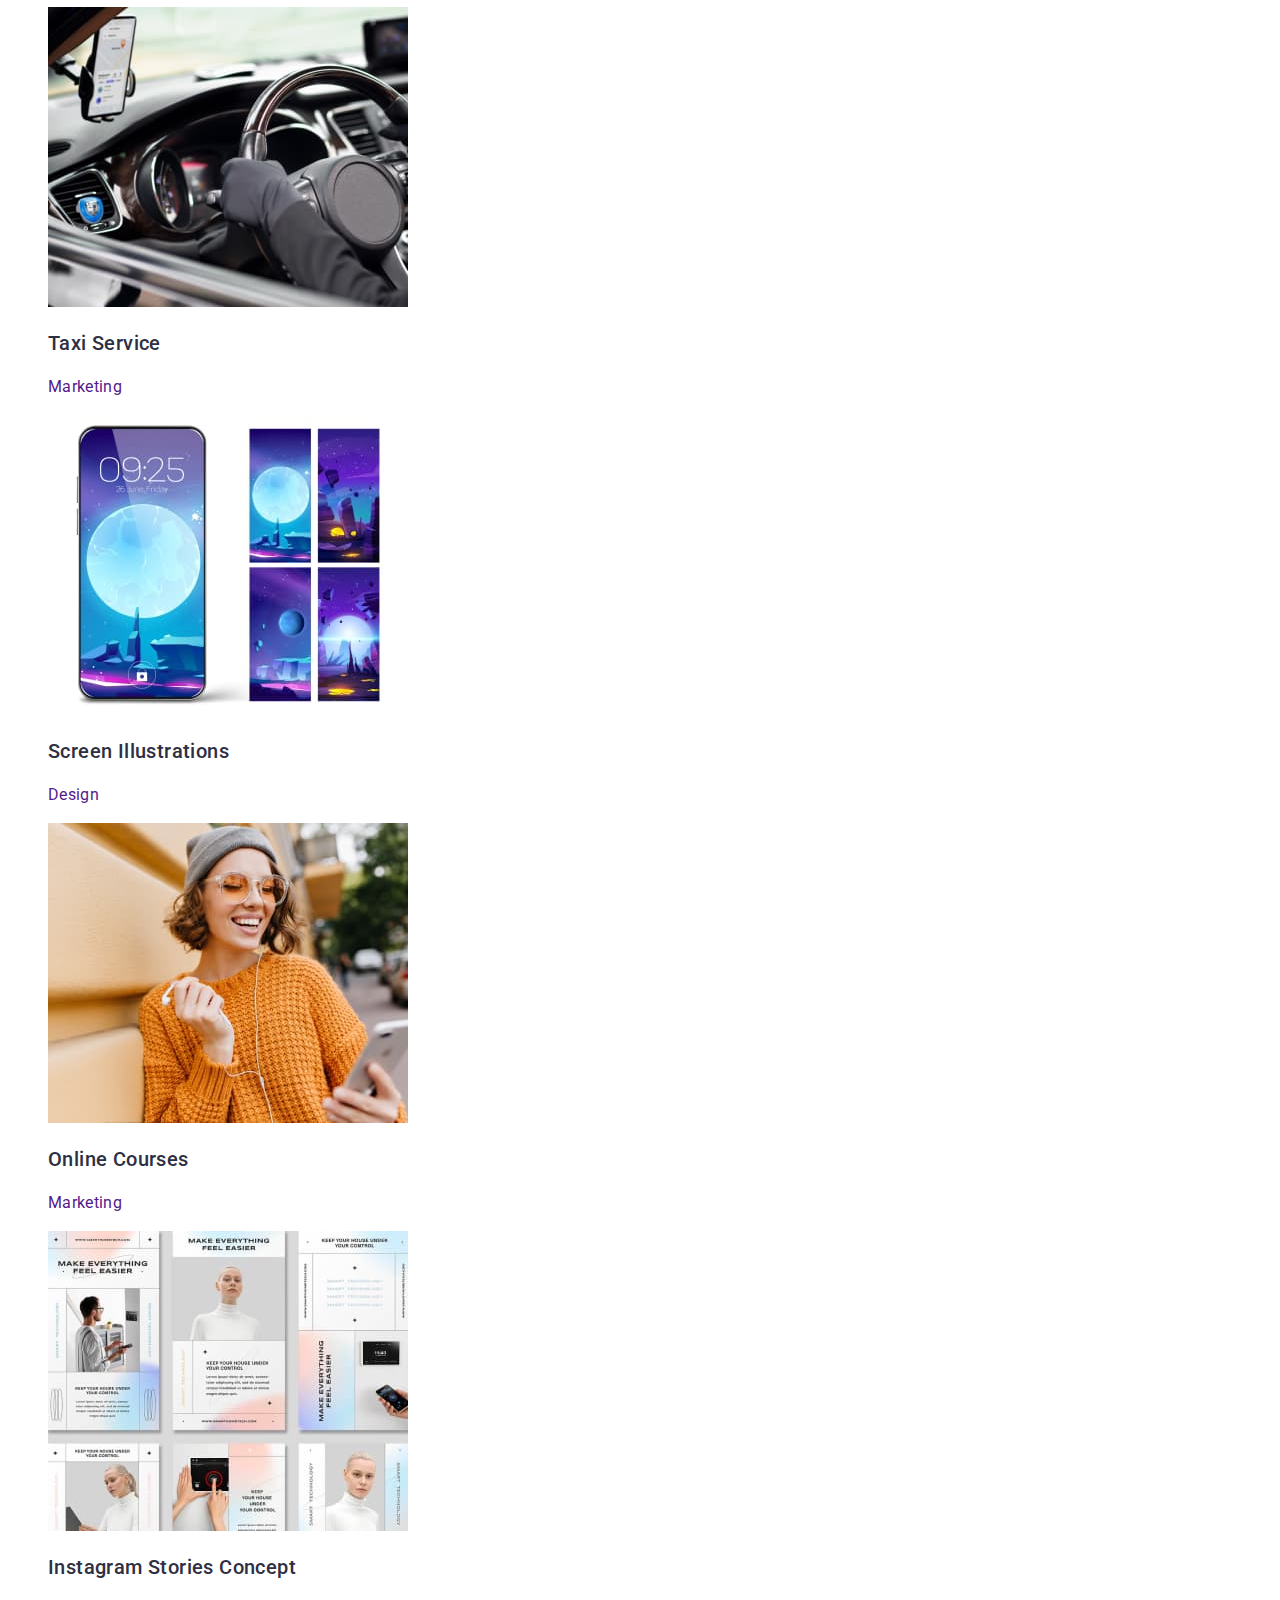
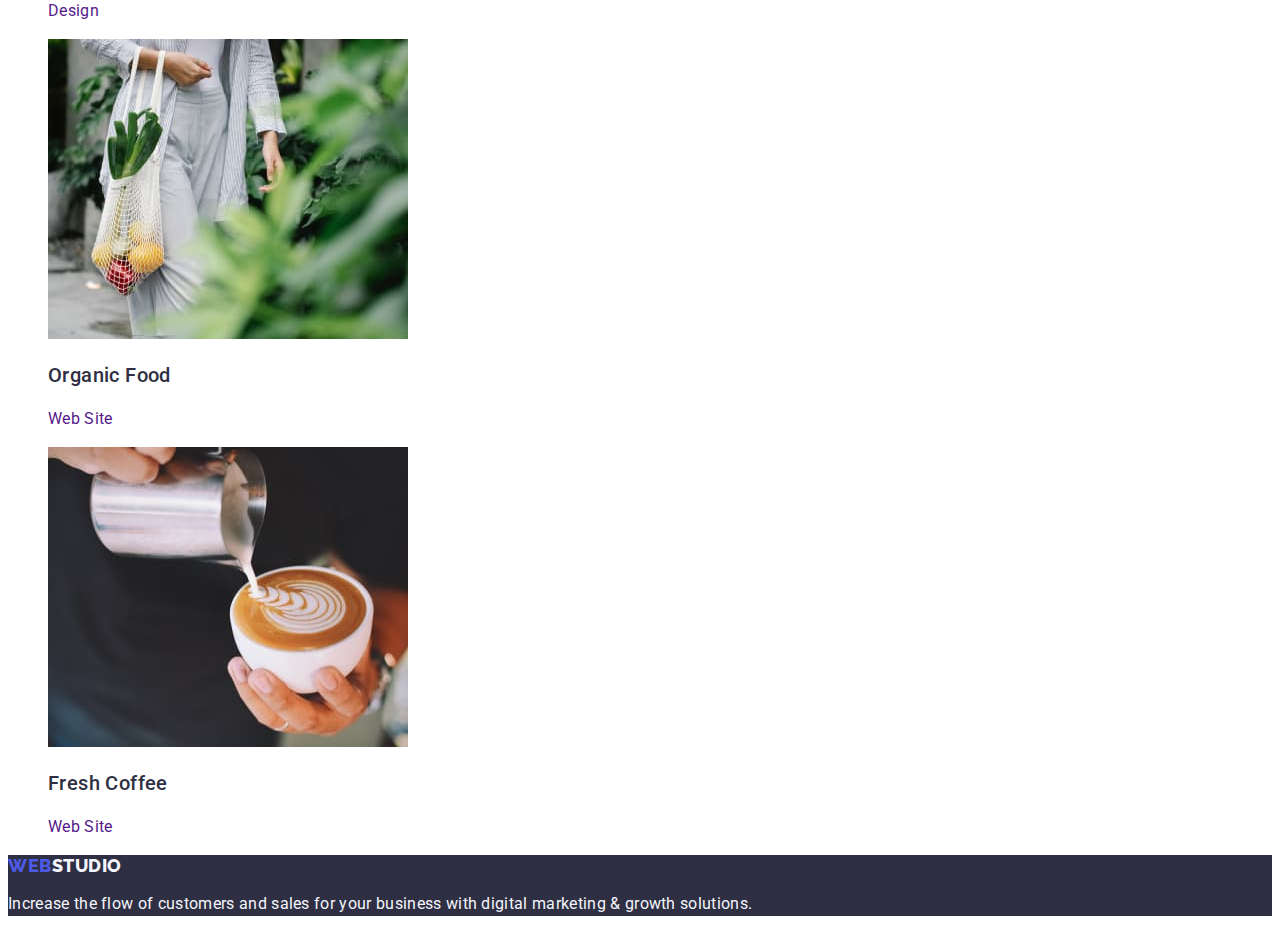
==== commit 407998f8: "1.10" ====
--- a/portfolio.html
+++ b/portfolio.html
@@ -19,9 +19,9 @@
         <nav>
             <a class="logo link" href="./index.html">Web<span class="studio">Studio</span></a>
             <ul class="list">
-                <li class="header-menu-item"><a class="heder-menu-link link" href="./index.html">Studio</a></li>
-                <li class="header-menu-item"><a class="heder-menu-link link" href="./portfolio.html">Portfolio</a></li>
-                <li class="header-menu-item"><a class="heder-menu-link link" href="">Contacts</a></li>
+                <li class="header-menu-item"><a class="header-menu-link link" href="./index.html">Studio</a></li>
+                <li class="header-menu-item"><a class="header-menu-link link" href="./portfolio.html">Portfolio</a></li>
+                <li class="header-menu-item"><a class="header-menu-link link" href="">Contacts</a></li>
             </ul>
         </nav>
         <address class="contacts">
@@ -35,68 +35,69 @@
     <main>
         <section>
             <h1>Portfolio</h1>
-            <ul>
+            <ul class="list">
                 <li><button type="button">All</button></li>
                 <li><button type="button">Web Site</button></li>
                 <li><button type="button">App</button></li>
                 <li><button type="button">Design</button></li>
                 <li><button type="button">Marketing</button></li>
             </ul>
-            <table>
-                <tr>
-                    <td>
-                        <img src="./images/banking-app.jpg" alt="Banking app" width="360" height="300">
-                        <h3>Banking App Interface Concept</h3>
-                        <p>App</p>
-                    </td>
-                    <td>
-                        <img src="./images/cashless-payment.jpg" alt="Cashless payment" width="360" height="300">
-                        <h3>Cashless Payment</h3>
-                        <p>Marketing</p>
-                    </td>
-                    <td>
-                        <img src="./images/meditation-app.jpg" alt="Meditation app" width="360" height="300">
-                        <h3>Meditation App</h3>
-                        <p>App</p>
-                    </td>
-                </tr>
-                <tr>
-                    <td>
-                        <img src="./images/taxi-service.jpg" alt="Taxi service" width="360" height="300">
-                        <h3>Taxi Service</h3>
-                        <p>Marketing</p>
-                    </td>
-                    <td>
-                        <img src="./images/screen-illustration.jpg" alt="Lockscreen" width="360" height="300">
-                        <h3>Screen Illustrations</h3>
-                        <p>Design</p>
-                    </td>
-                    <td>
-                        <img src="./images/online-courses.jpg" alt="The girls listening to meditation" width="360"
+            <ul class="list">
+                <li><a class="link" href=""><img src="./images/banking-app.jpg" alt="Banking app" width="360"
                             height="300">
-                        <h3>Online Courses</h3>
-                        <p>Marketing</p>
-                    </td>
-                </tr>
-                <tr>
-                    <td>
-                        <img src="./images/instagram-stories.jpg" alt="Design instagram stories" width="360"
+                        <h3 class="h-three">Banking App Interface Concept</h3>
+                        <p class="paragraph">App</p>
+                    </a>
+                </li>
+                <li><a class="link" href=""><img src="./images/cashless-payment.jpg" alt="Cashless payment" width="360"
                             height="300">
-                        <h3>Instagram Stories Concept</h3>
-                        <p>Design</p>
-                    </td>
-                    <td>
+                        <h3 class="h-three">Cashless Payment</h3>
+                        <p class="paragraph">Marketing</p>
+                    </a>
+                </li>
+                <li><a class="link" href=""><img src="./images/meditation-app.jpg" alt="Meditation app" width="360"
+                            height="300">
+                        <h3 class="h-three">Meditation App</h3>
+                        <p class="paragraph">App</p>
+                    </a>
+                </li>
+                <li><a class="link" href=""><img src="./images/taxi-service.jpg" alt="Taxi service" width="360"
+                            height="300">
+                        <h3 class="h-three">Taxi Service</h3>
+                        <p class="paragraph">Marketing</p>
+                    </a>
+                </li>
+                <li><a class="link" href=""><img src="./images/screen-illustration.jpg" alt="Lockscreen" width="360"
+                            height="300">
+                        <h3 class="h-three">Screen Illustrations</h3>
+                        <p class="paragraph">Design</p>
+                    </a>
+                </li>
+                <li><a class="link" href=""><img src="./images/online-courses.jpg"
+                            alt="The girls listening to meditation" width="360" height="300">
+                        <h3 class="h-three">Online Courses</h3>
+                        <p class="paragraph">Marketing</p>
+                    </a>
+                </li>
+                <li><a class="link" href=""><img src="./images/instagram-stories.jpg" alt="Design instagram stories"
+                            width="360" height="300">
+                        <h3 class="h-three">Instagram Stories Concept</h3>
+                        <p class="paragraph">Design</p>
+                    </a>
+                </li>
+                <li><a class="link" href="">
                         <img src="./images/organic-food.jpg" alt="Organic food in a bug" width="360" height="300">
-                        <h3>Organic Food</h3>
-                        <p>Web Site</p>
-                    </td>
-                    <td>
-                        <img src="./images/fresh-coffee.jpg" alt="Coffee is poured into a cup" width="360" height="300">
-                        <h3>Fresh Coffee</h3>
-                        <p>Web Site</p>
-                    </td>
-                </tr>
-            </table>
+                        <h3 class="h-three">Organic Food</h3>
+                        <p class="paragraph">Web Site</p>
+                    </a>
+                </li>
+                <li><a class="link" href=""><img src="./images/fresh-coffee.jpg" alt="Coffee is poured into a cup"
+                            width="360" height="300">
+                        <h3 class="h-three">Fresh Coffee</h3>
+                        <p class="paragraph">Web Site</p>
+                    </a>
+                </li>
+            </ul>
         </section>
     </main>
 
--- a/css/styles.css
+++ b/css/styles.css
@@ -117,6 +117,10 @@
     text-transform: capitalize;
 }
 
+.ul-features {
+    background-color: #FFFFFF;
+}
+
 .h-three {
     font-weight: 500;
     font-size: 20px;
@@ -125,7 +129,7 @@
     color: #2E2F42;
 }
 
-.advantagesp {
+.paragraph {
     font-weight: 400;
     font-size: 16px;
     line-height: 1.5;
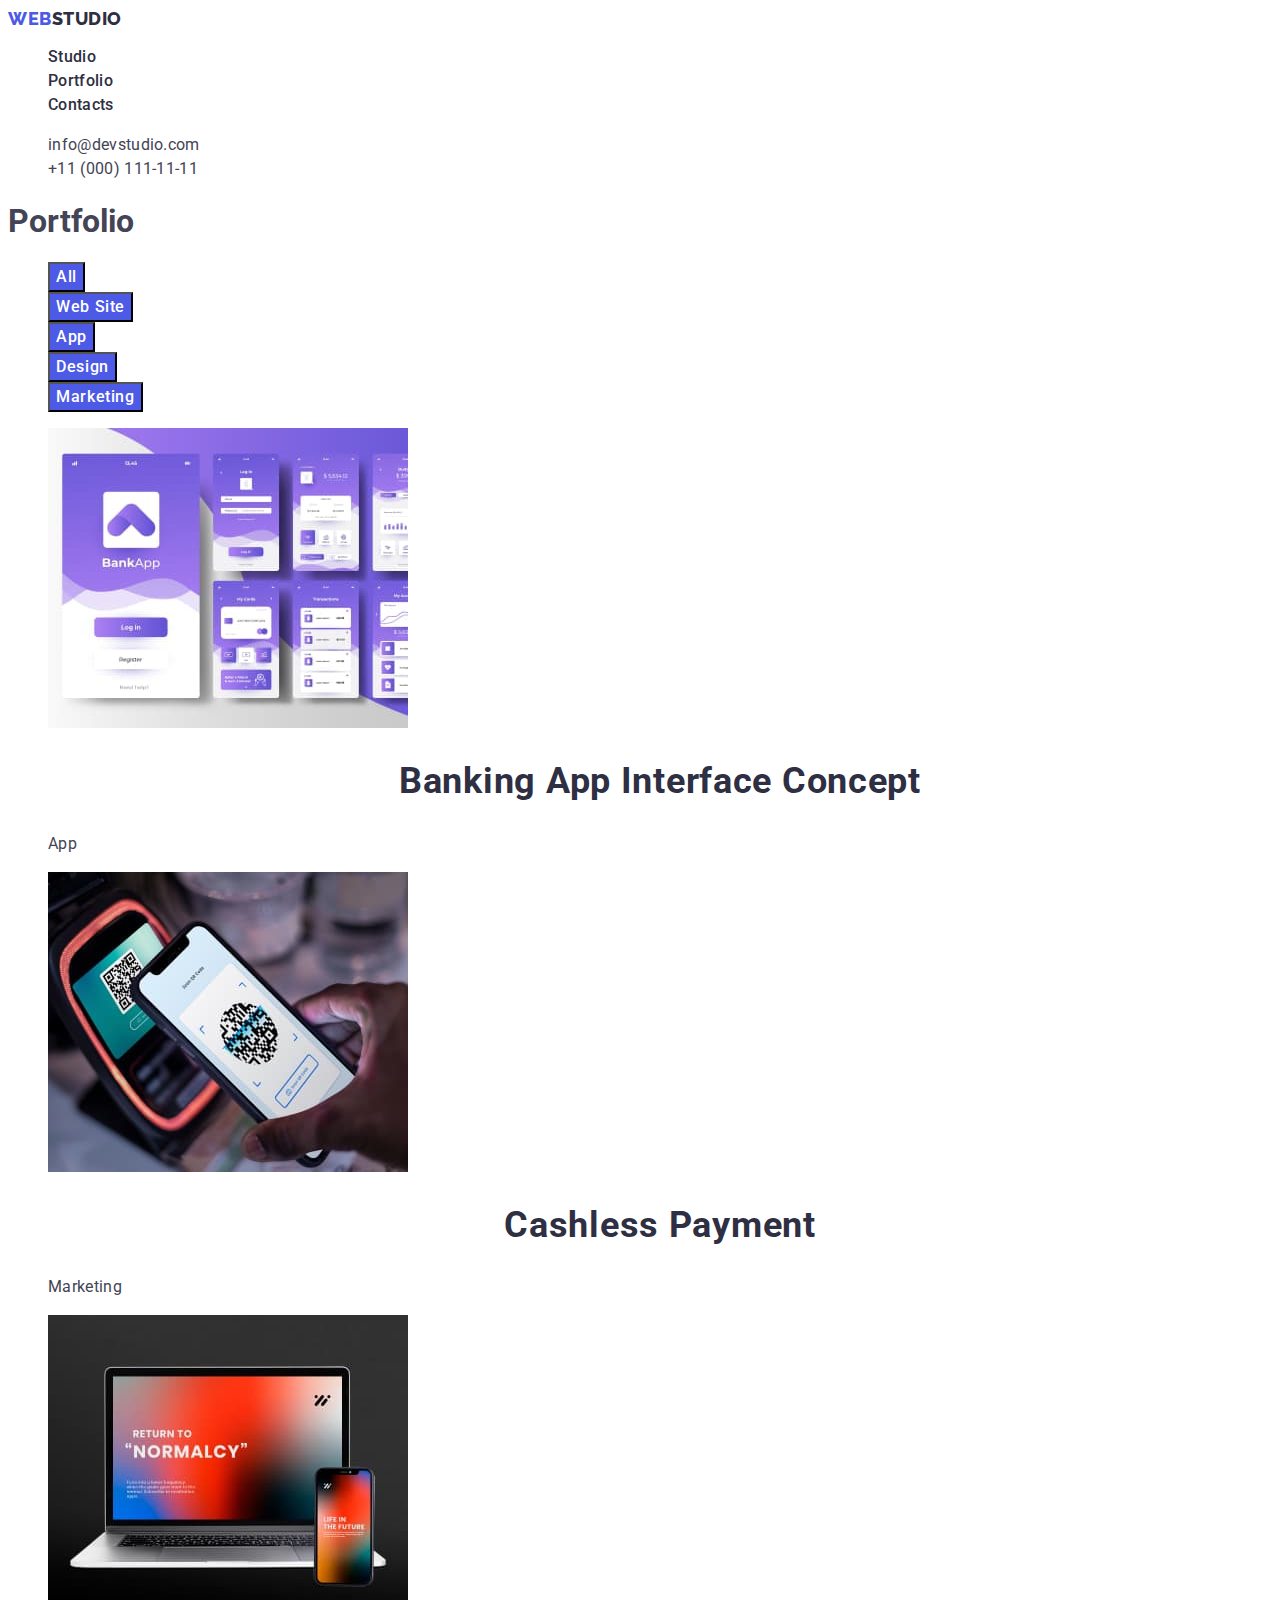
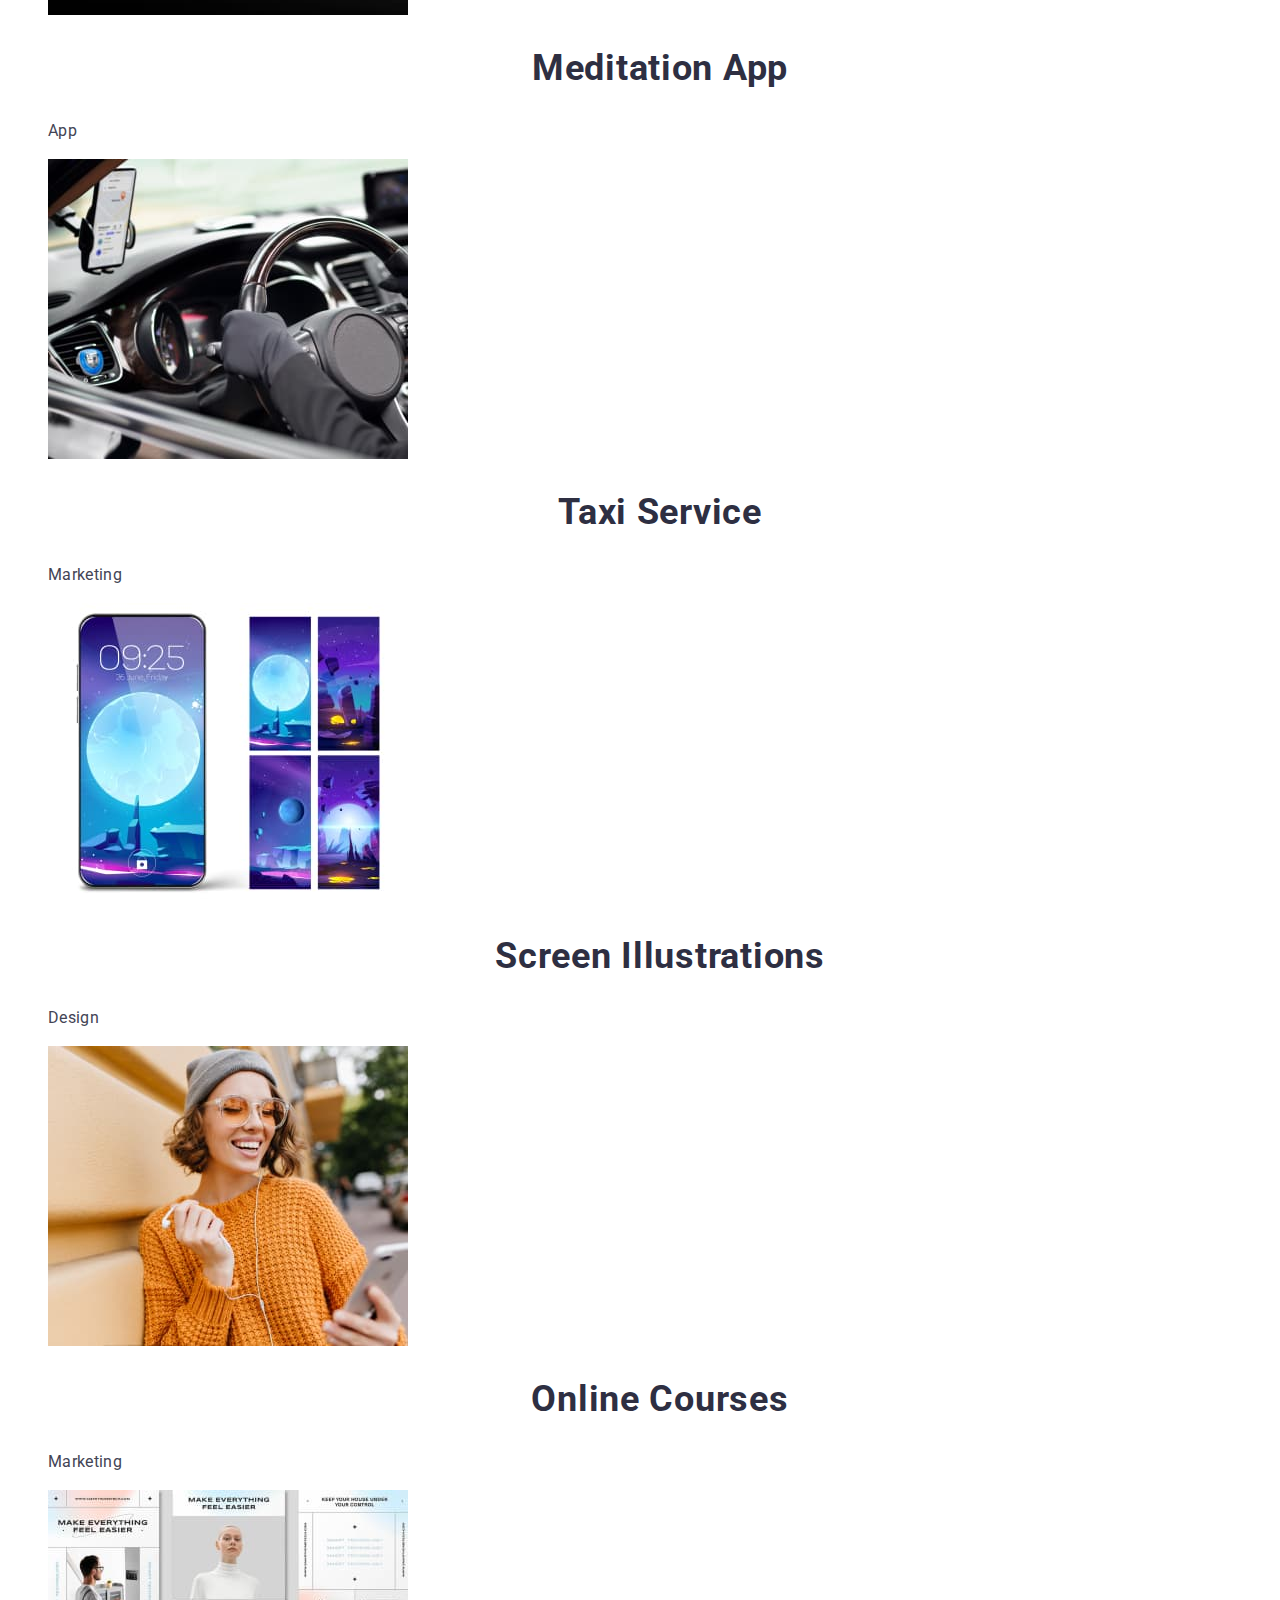
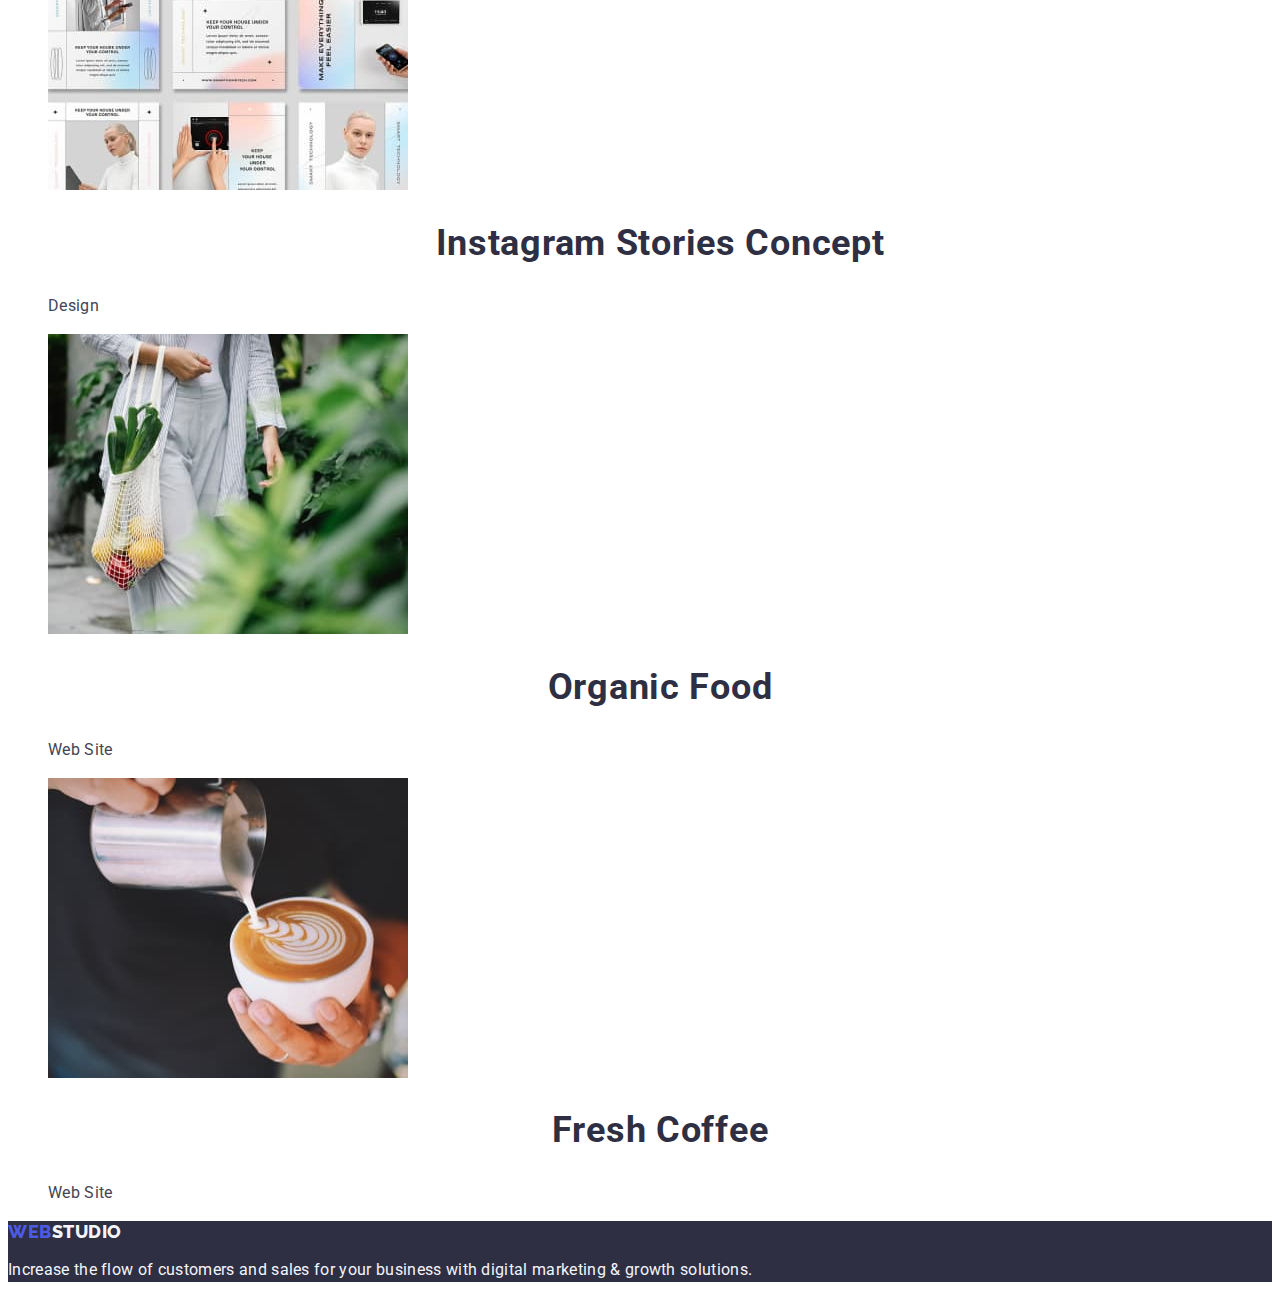
==== commit c4a4cfe8: "1.11" ====
--- a/portfolio.html
+++ b/portfolio.html
@@ -36,65 +36,65 @@
         <section>
             <h1>Portfolio</h1>
             <ul class="list">
-                <li><button type="button">All</button></li>
-                <li><button type="button">Web Site</button></li>
-                <li><button type="button">App</button></li>
-                <li><button type="button">Design</button></li>
-                <li><button type="button">Marketing</button></li>
+                <li><button class="button" type="button">All</button></li>
+                <li><button class="button" type="button">Web Site</button></li>
+                <li><button class="button" type="button">App</button></li>
+                <li><button class="button" type="button">Design</button></li>
+                <li><button class="button" type="button">Marketing</button></li>
             </ul>
             <ul class="list">
                 <li><a class="link" href=""><img src="./images/banking-app.jpg" alt="Banking app" width="360"
                             height="300">
-                        <h3 class="h-three">Banking App Interface Concept</h3>
-                        <p class="paragraph">App</p>
+                        <h2 class="h-two">Banking App Interface Concept</h2>
+                        <p class="paragraph paragraph-color">App</p>
                     </a>
                 </li>
                 <li><a class="link" href=""><img src="./images/cashless-payment.jpg" alt="Cashless payment" width="360"
                             height="300">
-                        <h3 class="h-three">Cashless Payment</h3>
-                        <p class="paragraph">Marketing</p>
+                        <h2 class="h-two">Cashless Payment</h2>
+                        <p class="paragraph paragraph-color">Marketing</p>
                     </a>
                 </li>
                 <li><a class="link" href=""><img src="./images/meditation-app.jpg" alt="Meditation app" width="360"
                             height="300">
-                        <h3 class="h-three">Meditation App</h3>
-                        <p class="paragraph">App</p>
+                        <h2 class="h-two">Meditation App</h2>
+                        <p class="paragraph paragraph-color">App</p>
                     </a>
                 </li>
                 <li><a class="link" href=""><img src="./images/taxi-service.jpg" alt="Taxi service" width="360"
                             height="300">
-                        <h3 class="h-three">Taxi Service</h3>
-                        <p class="paragraph">Marketing</p>
+                        <h2 class="h-two">Taxi Service</h2>
+                        <p class="paragraph paragraph-color">Marketing</p>
                     </a>
                 </li>
                 <li><a class="link" href=""><img src="./images/screen-illustration.jpg" alt="Lockscreen" width="360"
                             height="300">
-                        <h3 class="h-three">Screen Illustrations</h3>
-                        <p class="paragraph">Design</p>
+                        <h2 class="h-two">Screen Illustrations</h2>
+                        <p class="paragraph paragraph-color">Design</p>
                     </a>
                 </li>
                 <li><a class="link" href=""><img src="./images/online-courses.jpg"
                             alt="The girls listening to meditation" width="360" height="300">
-                        <h3 class="h-three">Online Courses</h3>
-                        <p class="paragraph">Marketing</p>
+                        <h2 class="h-two">Online Courses</h2>
+                        <p class="paragraph paragraph-color">Marketing</p>
                     </a>
                 </li>
                 <li><a class="link" href=""><img src="./images/instagram-stories.jpg" alt="Design instagram stories"
                             width="360" height="300">
-                        <h3 class="h-three">Instagram Stories Concept</h3>
-                        <p class="paragraph">Design</p>
+                        <h2 class="h-two">Instagram Stories Concept</h2>
+                        <p class="paragraph paragraph-color">Design</p>
                     </a>
                 </li>
                 <li><a class="link" href="">
                         <img src="./images/organic-food.jpg" alt="Organic food in a bug" width="360" height="300">
-                        <h3 class="h-three">Organic Food</h3>
-                        <p class="paragraph">Web Site</p>
+                        <h2 class="h-two">Organic Food</h2>
+                        <p class="paragraph paragraph-color">Web Site</p>
                     </a>
                 </li>
                 <li><a class="link" href=""><img src="./images/fresh-coffee.jpg" alt="Coffee is poured into a cup"
                             width="360" height="300">
-                        <h3 class="h-three">Fresh Coffee</h3>
-                        <p class="paragraph">Web Site</p>
+                        <h2 class="h-two">Fresh Coffee</h2>
+                        <p class="paragraph paragraph-color">Web Site</p>
                     </a>
                 </li>
             </ul>
--- a/css/styles.css
+++ b/css/styles.css
@@ -85,7 +85,7 @@
     line-height: 1.07;
     letter-spacing: 0.02em;
     color: #FFFFFF;
-    text-align: center
+    text-align: center;
 }
 
 .button {
@@ -117,7 +117,7 @@
     text-transform: capitalize;
 }
 
-.ul-features {
+.ul-background {
     background-color: #FFFFFF;
 }
 
@@ -136,12 +136,16 @@
     letter-spacing: 0.02em;
 }
 
+.paragraph-color {
+    color: var(--slate);
+}
+
 .developers {
     background-color: #F4F4FD;
 }
 
 .footer {
-background-color: var(--navy-blue);
+    background-color: var(--navy-blue);
 }
 
 .footerp {
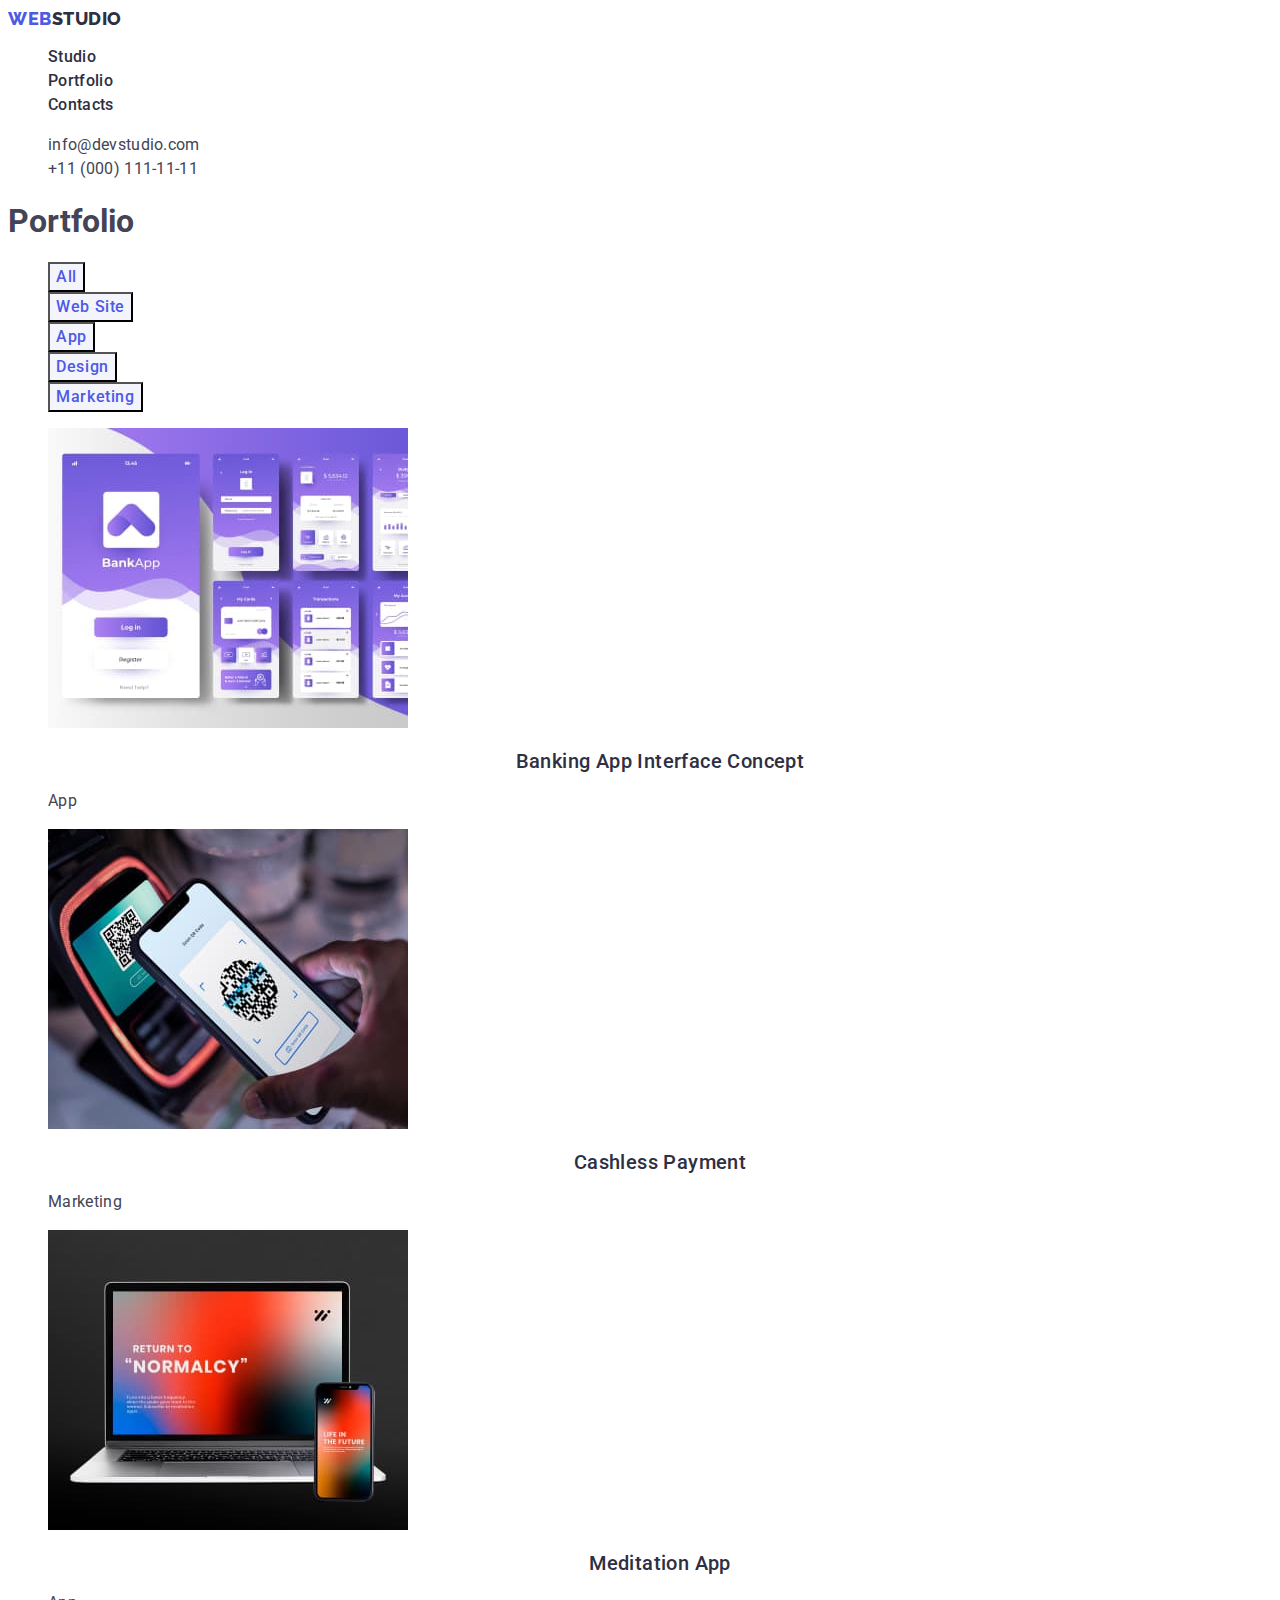
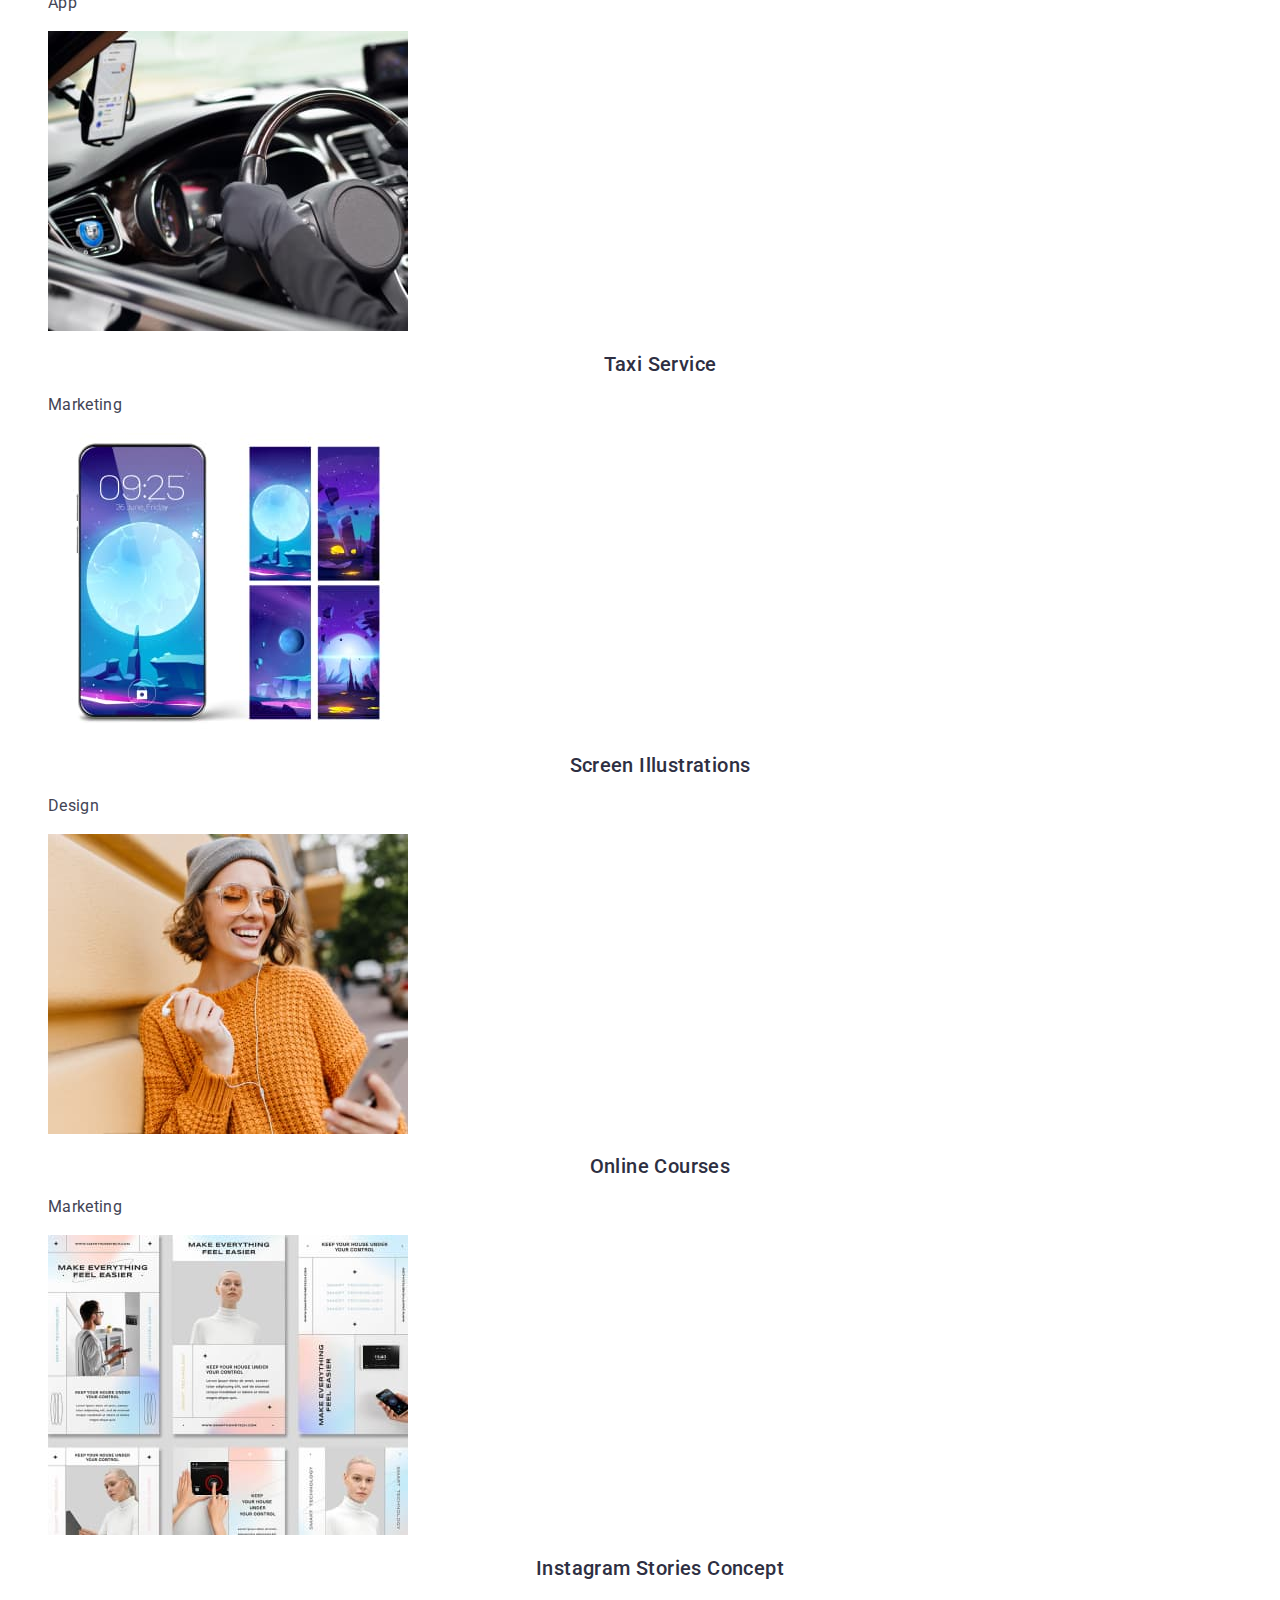
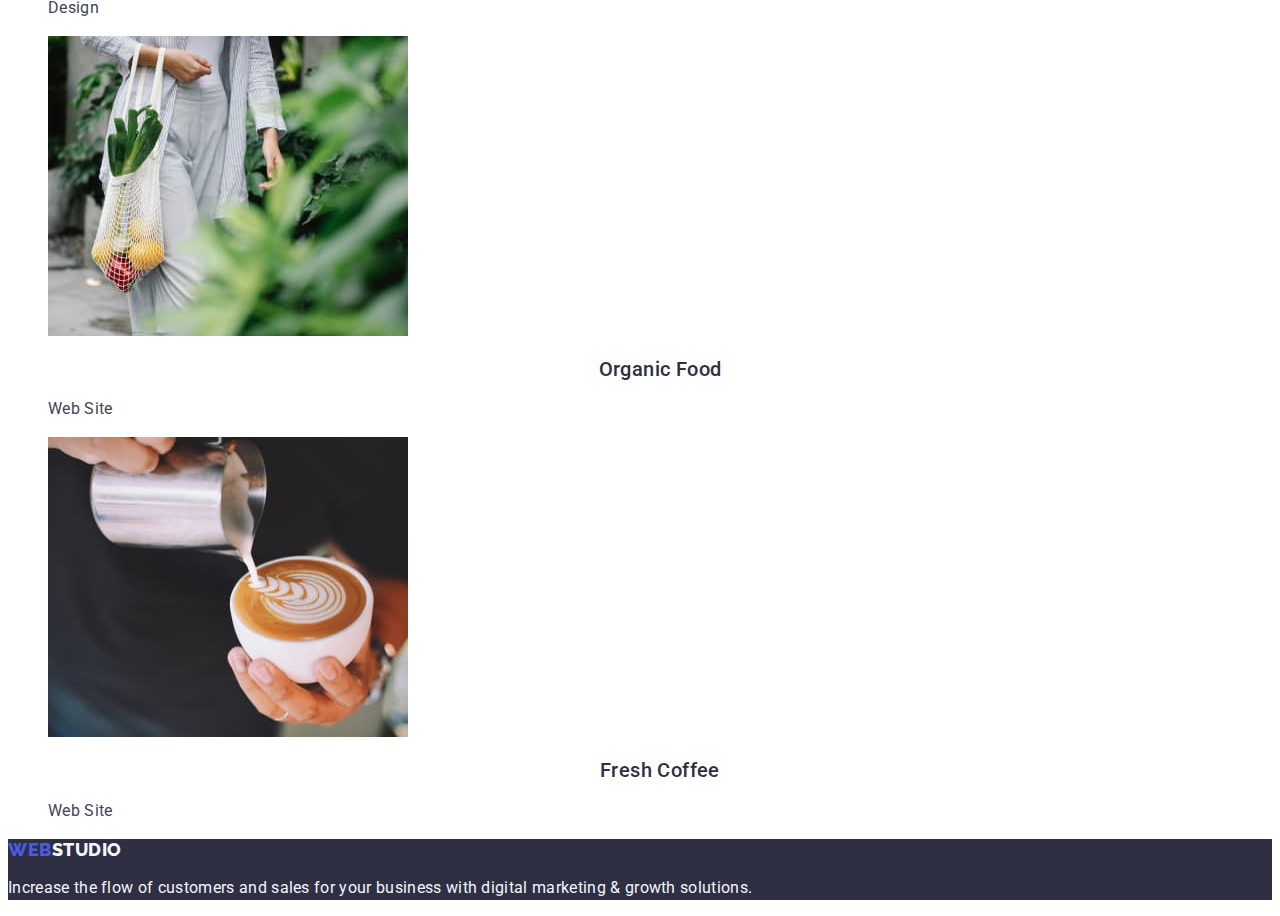
==== commit b56d9ee8: "1.12" ====
--- a/portfolio.html
+++ b/portfolio.html
@@ -36,64 +36,64 @@
         <section>
             <h1>Portfolio</h1>
             <ul class="list">
-                <li><button class="button" type="button">All</button></li>
-                <li><button class="button" type="button">Web Site</button></li>
-                <li><button class="button" type="button">App</button></li>
-                <li><button class="button" type="button">Design</button></li>
-                <li><button class="button" type="button">Marketing</button></li>
+                <li><button class="button button-portfolio" type="button">All</button></li>
+                <li><button class="button button-portfolio" type="button">Web Site</button></li>
+                <li><button class="button button-portfolio" type="button">App</button></li>
+                <li><button class="button button-portfolio" type="button">Design</button></li>
+                <li><button class="button button-portfolio" type="button">Marketing</button></li>
             </ul>
             <ul class="list">
                 <li><a class="link" href=""><img src="./images/banking-app.jpg" alt="Banking app" width="360"
                             height="300">
-                        <h2 class="h-two">Banking App Interface Concept</h2>
+                        <h2 class="h-two portfolio">Banking App Interface Concept</h2>
                         <p class="paragraph paragraph-color">App</p>
                     </a>
                 </li>
                 <li><a class="link" href=""><img src="./images/cashless-payment.jpg" alt="Cashless payment" width="360"
                             height="300">
-                        <h2 class="h-two">Cashless Payment</h2>
+                        <h2 class="h-two portfolio">Cashless Payment</h2>
                         <p class="paragraph paragraph-color">Marketing</p>
                     </a>
                 </li>
                 <li><a class="link" href=""><img src="./images/meditation-app.jpg" alt="Meditation app" width="360"
                             height="300">
-                        <h2 class="h-two">Meditation App</h2>
+                        <h2 class="h-two portfolio">Meditation App</h2>
                         <p class="paragraph paragraph-color">App</p>
                     </a>
                 </li>
                 <li><a class="link" href=""><img src="./images/taxi-service.jpg" alt="Taxi service" width="360"
                             height="300">
-                        <h2 class="h-two">Taxi Service</h2>
+                        <h2 class="h-two portfolio">Taxi Service</h2>
                         <p class="paragraph paragraph-color">Marketing</p>
                     </a>
                 </li>
                 <li><a class="link" href=""><img src="./images/screen-illustration.jpg" alt="Lockscreen" width="360"
                             height="300">
-                        <h2 class="h-two">Screen Illustrations</h2>
+                        <h2 class="h-two portfolio">Screen Illustrations</h2>
                         <p class="paragraph paragraph-color">Design</p>
                     </a>
                 </li>
                 <li><a class="link" href=""><img src="./images/online-courses.jpg"
                             alt="The girls listening to meditation" width="360" height="300">
-                        <h2 class="h-two">Online Courses</h2>
+                        <h2 class="h-two portfolio">Online Courses</h2>
                         <p class="paragraph paragraph-color">Marketing</p>
                     </a>
                 </li>
                 <li><a class="link" href=""><img src="./images/instagram-stories.jpg" alt="Design instagram stories"
                             width="360" height="300">
-                        <h2 class="h-two">Instagram Stories Concept</h2>
+                        <h2 class="h-two portfolio">Instagram Stories Concept</h2>
                         <p class="paragraph paragraph-color">Design</p>
                     </a>
                 </li>
                 <li><a class="link" href="">
                         <img src="./images/organic-food.jpg" alt="Organic food in a bug" width="360" height="300">
-                        <h2 class="h-two">Organic Food</h2>
+                        <h2 class="h-two portfolio">Organic Food</h2>
                         <p class="paragraph paragraph-color">Web Site</p>
                     </a>
                 </li>
                 <li><a class="link" href=""><img src="./images/fresh-coffee.jpg" alt="Coffee is poured into a cup"
                             width="360" height="300">
-                        <h2 class="h-two">Fresh Coffee</h2>
+                        <h2 class="h-two portfolio">Fresh Coffee</h2>
                         <p class="paragraph paragraph-color">Web Site</p>
                     </a>
                 </li>
--- a/css/styles.css
+++ b/css/styles.css
@@ -3,6 +3,7 @@
     --cloud: #F4F4FD;
     --slate: #434455;
     --ocean: #404BBF;
+    --iris: #4D5AE5;
 }
 
 body {
@@ -99,6 +100,11 @@
     cursor: pointer;
 }
 
+.button-portfolio {
+    color: var(--iris);
+    background-color: var(--cloud);
+}
+
 .button:hover {
     background-color: #404BBF;
 }
@@ -115,6 +121,12 @@
     color: #2E2F42;
     text-align: center;
     text-transform: capitalize;
+}
+
+.portfolio {
+    font-weight: 500;
+    font-size: 20px;
+    line-height: 1.2;
 }
 
 .ul-background {
